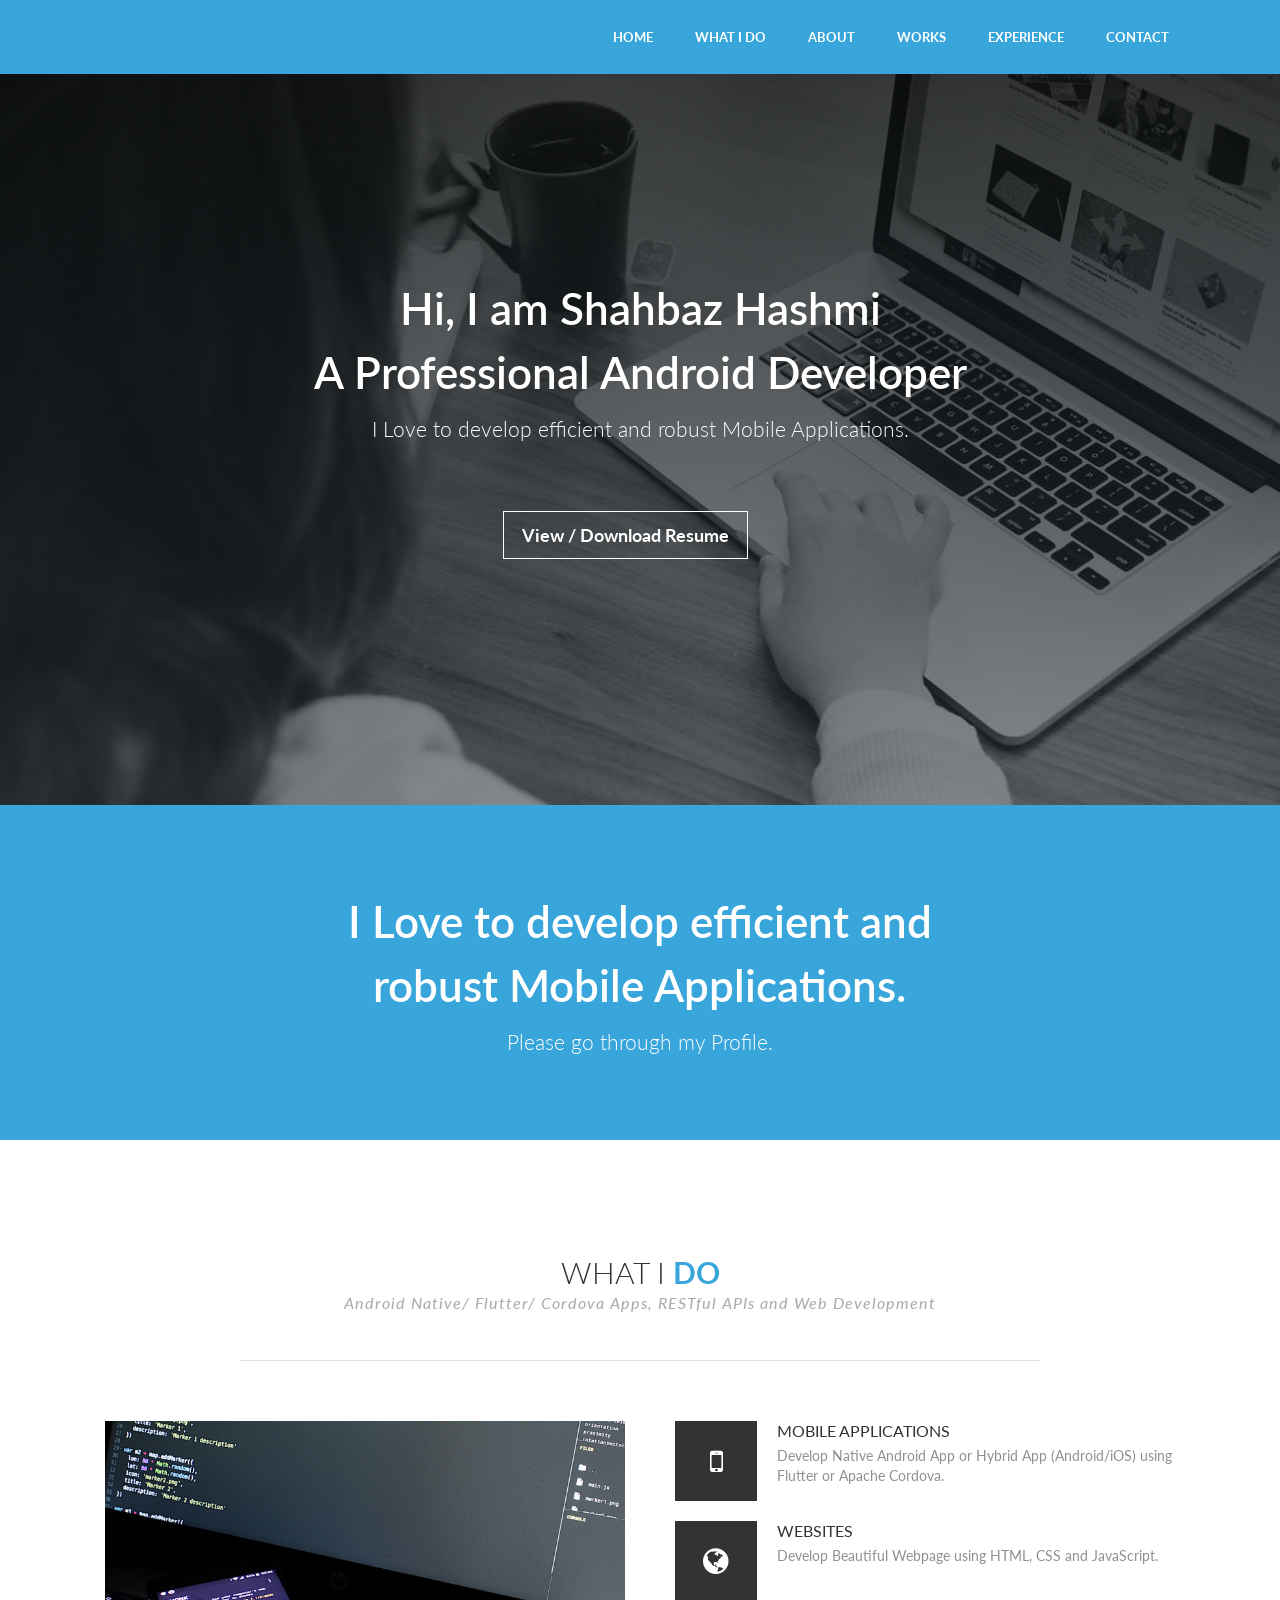
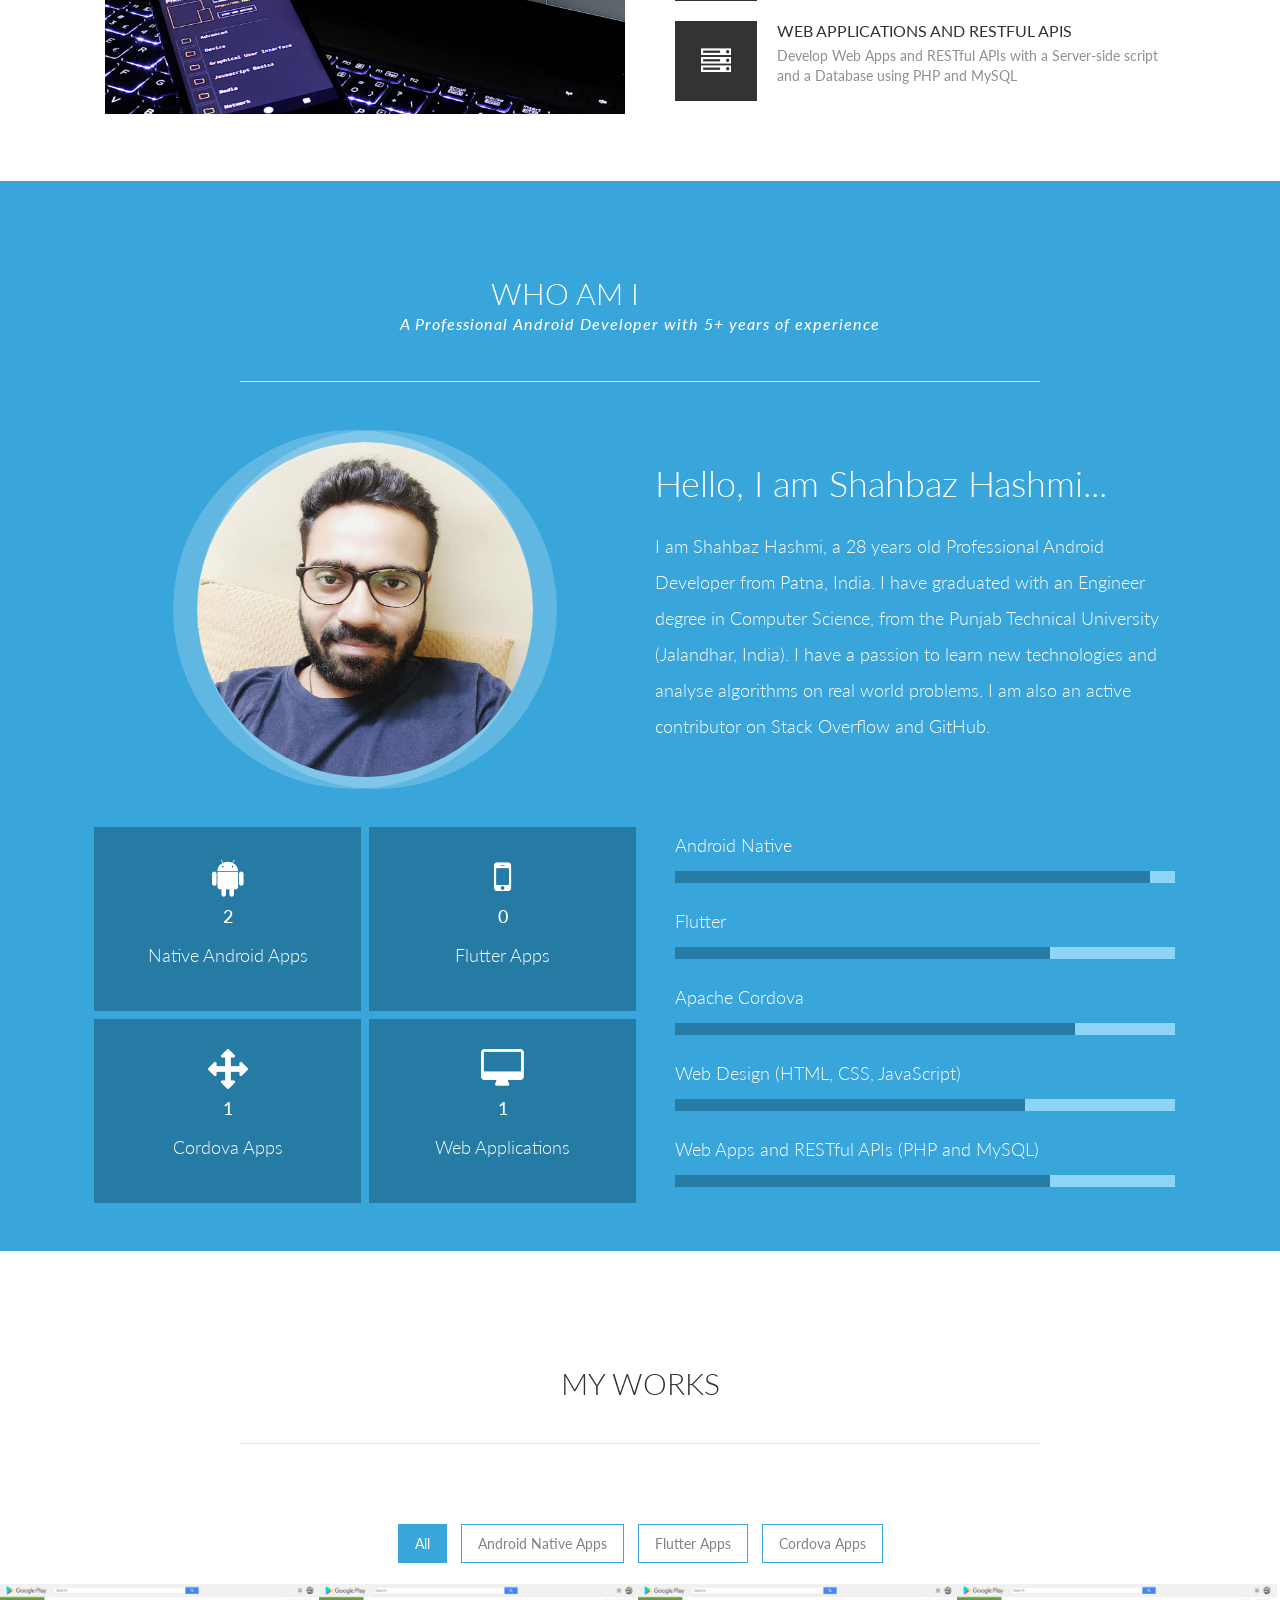
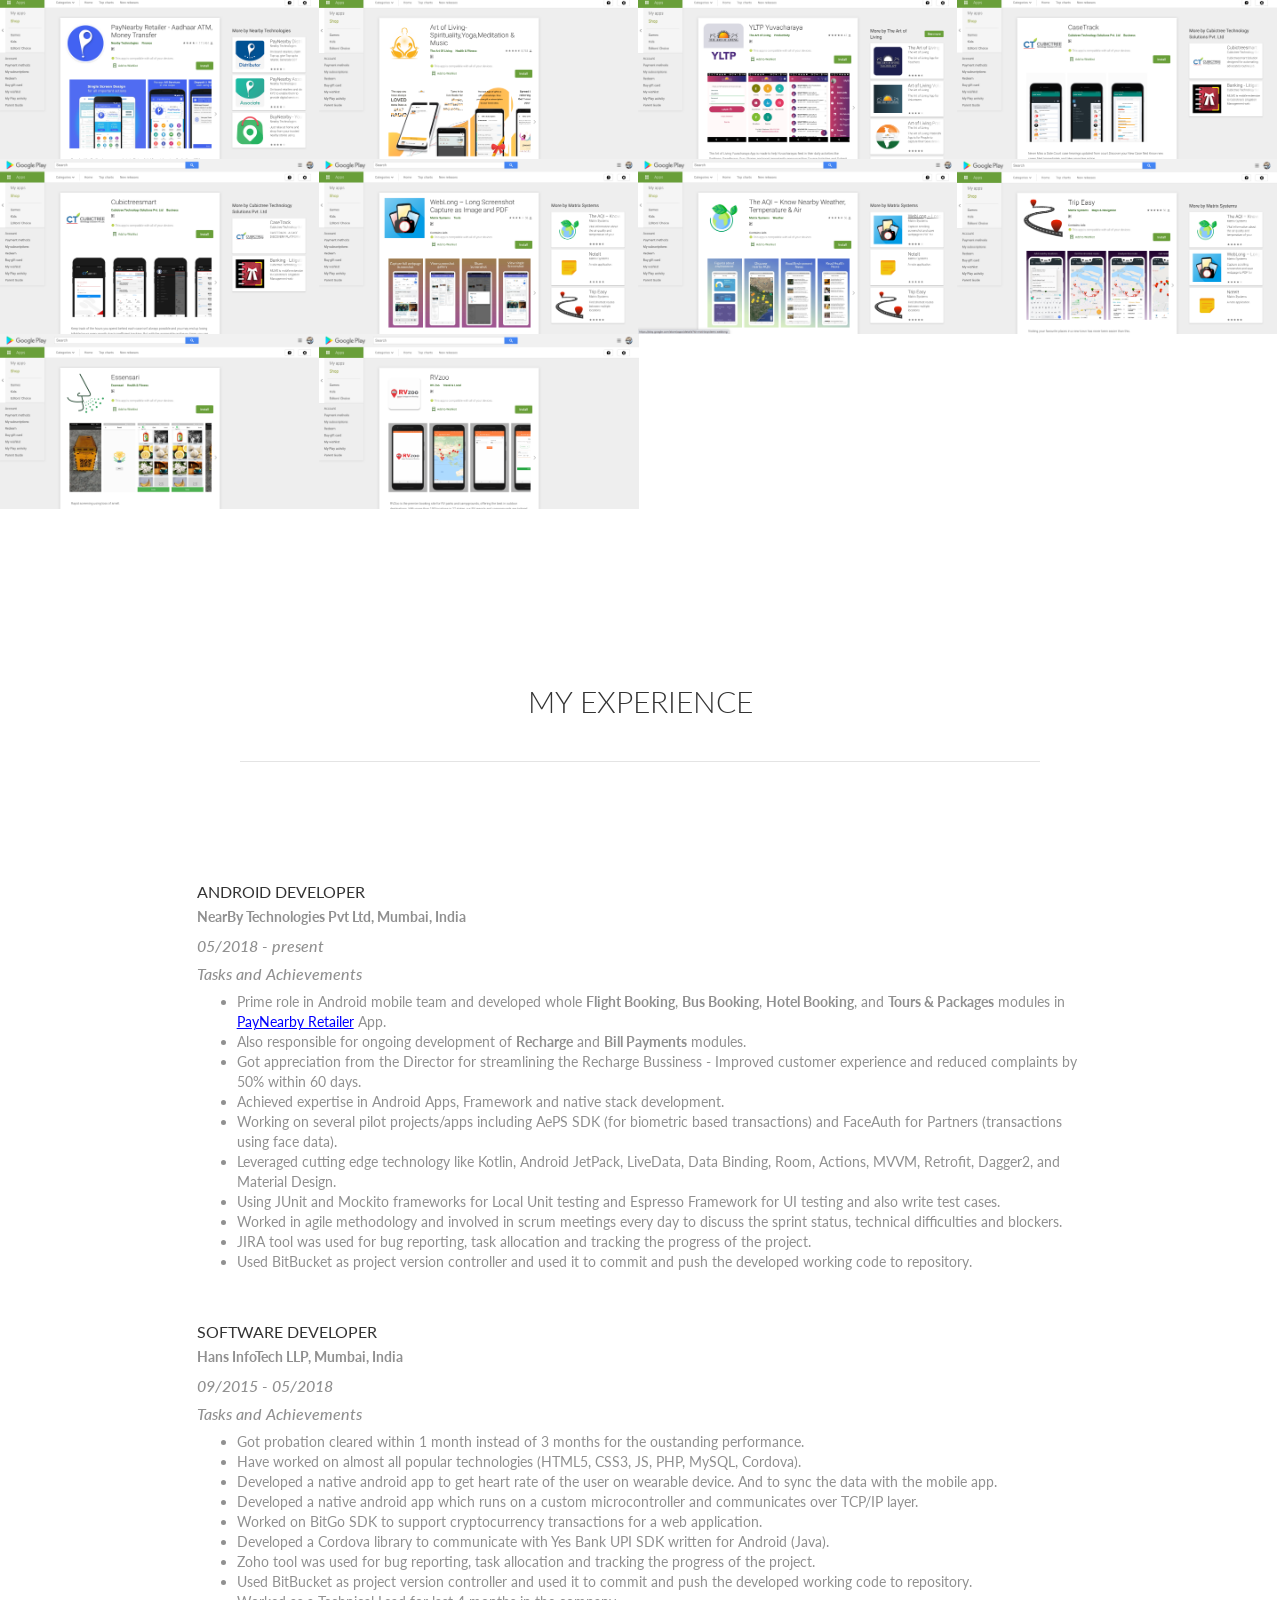
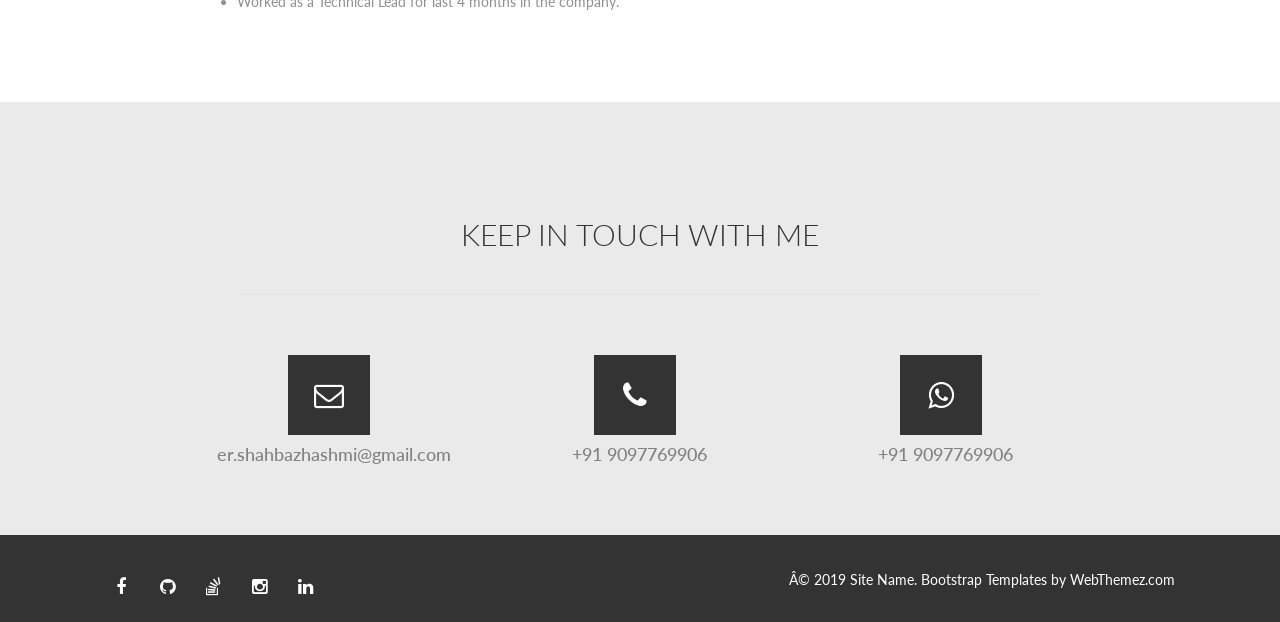
==== index.html @ 42cc425d "first: commit" ====
<!DOCTYPE html>
<html lang="en">

<head>
    <!-- Basic Page Needs
    ================================================== -->
    <meta charset="u8">
    <!--[if IE]><meta http-equiv="x-ua-compatible" content="IE=9" /><![endif]-->
    <meta name="viewport" content="width=device-width, initial-scale=1">
    <title>Shahbaz Hashmi</title>
    <meta name="description" content="">
    <meta name="keywords" content="portfolio, agency, bootstrap theme, mobile responsive, template, personal">
    <meta name="author" content="webthemez.com">

    <!-- Favicons
    ================================================== -->
    <link rel="shortcut icon" href="" type="image/x-icon">

    <!-- Bootstrap -->
    <link rel="stylesheet" type="text/css" href="css/bootstrap.css">
    <link rel="stylesheet" type="text/css" href="fonts/font-awesome/css/font-awesome.css">

    <!-- Nivo Lightbox
    ================================================== -->
    <link rel="stylesheet" href="css/nivo-lightbox.css">
    <link rel="stylesheet" href="css/nivo_lightbox_themes/default/default.css">

    <!-- Slider
    ================================================== -->
    <link href="css/owl.carousel.css" rel="stylesheet" media="screen">
    <link href="css/owl.theme.css" rel="stylesheet" media="screen">

    <!-- Stylesheet
    ================================================== -->
    <link rel="stylesheet" type="text/css" href="css/style.css">
    <link rel="stylesheet" type="text/css" href="css/responsive.css">

    <!-- Google Fonts
    ================================================== -->
    <link href='http://fonts.googleapis.com/css?family=Lato:100,300,400,700,900,100italic,300italic,400italic,700italic,900italic' rel='stylesheet' type='text/css'>

    <script type="text/javascript" src="js/modernizr.custom.js"></script>

    <!-- HTML5 shim and Respond.js for IE8 support of HTML5 elements and media queries -->
    <!-- WARNING: Respond.js doesn't work if you view the page via file:// -->
    <!--[if lt IE 9]>
      <script src="https://oss.maxcdn.com/html5shiv/3.7.2/html5shiv.min.js"></script>
      <script src="https://oss.maxcdn.com/respond/1.4.2/respond.min.js"></script>
    <![endif]-->
</head>

<body>

    <!-- Main Navigation 
    ================================================== -->
    <nav id="menu" class="navbar navbar-default navbar-fixed-top">
        <div class="container">
            <!-- Brand and toggle get grouped for better mobile display -->
            <div class="navbar-header">
                <button type="button" class="navbar-toggle collapsed" data-toggle="collapse" data-target="#bs-example-navbar-collapse-1">
                <span class="sr-only">Toggle navigation</span>
                <span class="icon-bar"></span>
                <span class="icon-bar"></span>
                <span class="icon-bar"></span>
              </button>
            </div>

            <!-- Collect the nav links, forms, and other content for toggling -->
            <div class="collapse navbar-collapse" id="bs-example-navbar-collapse-1">
                <ul class="nav navbar-nav navbar-right">
                    <li><a href="#home" class="scroll">Home</a></li>
                    <li><a href="#whatIdo" class="scroll">What I Do</a></li>
                    <li><a href="#about" class="scroll">About</a></li>
                    <li><a href="#works" class="scroll">Works</a></li>
                    <li><a href="#experience" class="scroll">Experience</a></li>
                    <li><a href="#contact" class="scroll">Contact</a></li>
                </ul>
            </div>
            <!-- /.navbar-collapse -->
        </div>
        <!-- /.container-fluid -->
    </nav>

    <!-- Home Section
    ================================================== -->
    <section id="home">
        <div class="overlay">
            <!-- Overlay Color -->
            <div class="container">
                <!-- container -->
                <div class="content-heading text-center">
                    <!-- Input Your Home Content Here -->
                    <h1>Hi, I am Shahbaz Hashmi</br>
                        A Professional Android Developer </h1>
                    <p class="lead">I Love to develop efficient and robust Mobile Applications.</p>
                    <a href="resume/shahbaz_resume.pdf" class="scroll goto-btn">View / Download Resume</a>
                    <!-- Link to your portfolio section -->
                </div>
                <!-- End Input Your Home Content Here -->
            </div>
            <!-- end container -->
        </div>
        <!-- End Overlay Color -->
        </div>

        <!-- Intro Section
    ================================================== -->
        <section id="intro">
            <div class="container">
                <!-- container -->
                <div class="row">
                    <!-- row -->

                    <div class="col-md-8 col-md-offset-2">
                        <h1>I Love to develop efficient and robust Mobile Applications.</h1>
                        <p class="lead">Please go through my Profile.</p>
                    </div>

                </div>
                <!-- end row -->
            </div>
            <!-- end container -->
        </section>

        <!-- Service Section
    ================================================== -->
        <section id="whatIdo">
            <div class="container">
                <!-- container -->

                <div class="section-header">
                    <h2>What I <span class="highlight"><strong>Do</strong></span></h2>
                    <h5><em>Android Native/ Flutter/ Cordova Apps, RESTful APIs and Web Development</em></h5>
                    <div class="fancy"><span></span></div>
                </div>

                <div class="row">
                    <!-- row -->

                    <div class="col-md-6 text-right">
                        <!-- Left Content Col 6 -->
                        <img src="img/phonk.jpg" class="intro-logo img-responsive" alt="free-template">
                    </div>
                    <!-- End Left Content Col 6 -->

                    <div class="col-md-6">
                        <!-- Right Content Col 6 -->

                        <div class="media service">
                            <!-- Service #6 -->
                            <div class="media-left media-middle">
                                <i class="fa fa-mobile"></i>
                            </div>
                            <div class="media-body">
                                <h4 class="media-heading">Mobile Applications</h4>
                                <p>Develop Native Android App or Hybrid App (Android/iOS) using Flutter or Apache Cordova.</p>
                            </div>
                        </div>
                        <!-- end Service #6 -->

                        <div class="media service">
                            <!-- Service #4 -->
                            <div class="media-left media-middle">
                                <i class="fa fa-globe"></i>
                            </div>
                            <div class="media-body">
                                <h4 class="media-heading">Websites</h4>
                                <p>Develop Beautiful Webpage using HTML, CSS and JavaScript.</p>
                            </div>
                        </div>
                        <!-- end Service #4 -->

                        <div class="media service">
                            <!-- Service #5 -->
                            <div class="media-left media-middle">
                                <i class="fa fa-server"></i>
                            </div>
                            <div class="media-body">
                                <h4 class="media-heading">Web Applications and RESTful APIs</h4>
                                <p>Develop Web Apps and RESTful APIs with a Server-side script and a Database using PHP and MySQL</p>
                            </div>
                        </div>
                        <!-- end Service #5 -->
                    </div>
                    <!-- end Right Content Col 6 -->

                </div>
                <!-- end row -->

            </div>
            <!-- end container -->
        </section>

        <!-- About Us Section
    ================================================== -->

        <section id="about">
            <div class="container">
                <!-- container -->
                <div class="section-header">
                    <h2>Who Am I <span class="highlight"><strong>Shahbaz</strong></span></h2>
                    <h5><em>A Professional Android Developer with 5+ years of experience</em></h5>
                    <div class="fancy"><span></span></div>
                </div>
            </div>
            <!-- end container -->
            <div class="container">

                <div class="row">
                    <div class="col-sm-4 col-sm-offset-1 scrollimation fade-right in">
                        <img class="img-responsive img-circle img-center" src="img/about.jpg" alt="">
                    </div>
                    <div class="col-sm-6 col-sm-offset-1 scrollimation fade-left in">
                        <h1>Hello, I am Shahbaz Hashmi...</h1>
                        <p>I am Shahbaz Hashmi, a 28 years old Professional Android Developer from Patna, India. I have graduated with an Engineer degree in Computer Science, from the Punjab Technical University (Jalandhar, India). I have a passion to learn
                            new technologies and analyse algorithms on real world problems. I am also an active contributor on <a href="https://stackoverflow.com/users/4685284/shahbaz-hashmi">Stack Overflow</a> and <a href="https://github.com/shahbazhashmi">GitHub</a>.</p>

                    </div>
                </div>
                <!--End row -->

            </div>
            <!--End container -->

            <div id="counter" class="text-center">
                <div class="container">
                    <div class="row">
                        <!-- Row -->
                        <div class="col-md-6">
                            <div class="row">
                                <div class="counter">

                                    <div class="col-xs-6 facts">
                                        <!-- counter #1 -->
                                        <div class="count-box">
                                            <i class="fa fa-android"></i>
                                            <h4 class="count">10</h4>
                                            <p class="small">Native Android Apps</p>
                                        </div>
                                    </div>
                                    <!-- end counter #1 -->

                                    <div class="col-xs-6 facts">
                                        <!-- counter #2 -->
                                        <div class="count-box">
                                            <i class="fa fa-mobile"></i>
                                            <h4 class="count">2</h4>
                                            <p class="small">Flutter Apps</p>
                                        </div>
                                    </div>
                                </div>
                            </div>
                            <div class="row">
                                <div class="counter">
                                    <div class="col-xs-6 facts">
                                        <!-- counter #3 -->
                                        <div class="count-box">
                                            <i class="fa fa-arrows"></i>
                                            <h4 class="count">3</h4>
                                            <p class="small">Cordova Apps</p>
                                        </div>
                                    </div>

                                    <div class="col-xs-6 facts">
                                        <!-- counter #4 -->
                                        <div class="count-box">
                                            <i class="fa fa-desktop"></i>
                                            <h4 class="count">3</h4>
                                            <p class="small">Web Applications</p>
                                        </div>
                                    </div>

                                </div>

                            </div>

                        </div>
                        <div class="col-md-6">
                            <!-- right content col 6 -->
                            <div>
                                <!-- right content wrapper -->


                                <div class="skills">
                                    <!-- skills progress bar -->
                                    <div class="skillset">
                                        <!-- skill #1 -->
                                        <p>Android Native</p>
                                        <div class="progress">
                                            <div class="progress-bar" role="progressbar" aria-valuenow="95" aria-valuemin="0" aria-valuemax="100" style="width: 95%;">
                                                <span class="sr-only">95% Complete</span>
                                            </div>
                                        </div>
                                    </div>
                                    <!-- end skill #1 -->

                                    <div class="skillset">
                                        <!-- skill #2 -->
                                        <p>Flutter</p>
                                        <div class="progress">
                                            <div class="progress-bar" role="progressbar" aria-valuenow="75" aria-valuemin="0" aria-valuemax="100" style="width: 75%;">
                                                <span class="sr-only">75% Complete</span>
                                            </div>
                                        </div>
                                    </div>
                                    <!-- end skill #2 -->

                                    <div class="skillset">
                                        <!-- skill #3 -->
                                        <p>Apache Cordova</p>
                                        <div class="progress">
                                            <div class="progress-bar" role="progressbar" aria-valuenow="80" aria-valuemin="0" aria-valuemax="100" style="width: 80%;">
                                                <span class="sr-only">80% Complete</span>
                                            </div>
                                        </div>
                                    </div>
                                    <!-- end skill #3 -->

                                    <div class="skillset">
                                        <!-- skill #4 -->
                                        <p>Web Design (HTML, CSS, JavaScript)</p>
                                        <div class="progress">
                                            <div class="progress-bar" role="progressbar" aria-valuenow="70" aria-valuemin="0" aria-valuemax="100" style="width: 70%;">
                                                <span class="sr-only">70% Complete</span>
                                            </div>
                                        </div>
                                    </div>
                                    <!-- end skill #4 -->

                                    <div class="skillset">
                                        <!-- skill #5 -->
                                        <p>Web Apps and RESTful APIs (PHP and MySQL)</p>
                                        <div class="progress">
                                            <div class="progress-bar" role="progressbar" aria-valuenow="75" aria-valuemin="0" aria-valuemax="100" style="width: 75%;">
                                                <span class="sr-only">75% Complete</span>
                                            </div>
                                        </div>
                                    </div>
                                    <!-- end skill #4 -->
                                </div>
                                <!-- end skills progress bar -->

                            </div>
                            <!-- end right content wrapper -->
                        </div>
                        <!-- end right content col 6 -->

                    </div>
                    <!-- End Row -->
                </div>
            </div>

        </section>

        <!-- Works Section
    ================================================== -->
        <section id="works">
            <div class="container">
                <div class="section-header">
                    <h2>My Works</h2>
                    <div class="fancy"><span></span></div>
                </div>

                <div class="text-center">
                    <ul class="list-inline cat">
                        <!-- Portfolio Filter Categories -->
                        <li><a href="#" data-filter="*" class="active">All</a></li>
                        <li><a href="#" data-filter=".android_native_apps">Android Native Apps</a></li>
                        <li><a href="#" data-filter=".flutter_apps">Flutter Apps</a></li>
                        <li><a href="#" data-filter=".cordova_apps">Cordova Apps</a></li>
                    </ul>
                    <!-- End Portfolio Filter Categories -->
                </div>

            </div>
            <!-- End Container -->

            <div class="container-fluid">
                <!-- fluid container -->
                <div id="itemsWork" class="row text-center">
                    <!-- Portfolio Wrapper Row -->

                    <div class="col-xs-12 col-sm-6 col-md-3 col-lg-3 nopadding android_native_apps">
                        <!-- Works #1 col 3 -->
                        <div class="box">
                            <div class="hover-bg">
                                <div class="hover-text off">
                                    <a title="PayNearby Retailer App" href="img/portfolio/pnb_retailer.png" data-lightbox-gallery="gallery1" data-lightbox-hidpi="img/portfolio/pnb_retailer.png">
                                        <i class="fa fa-expand"></i>
                                    </a>
                                    <a href="https://play.google.com/store/apps/details?id=com.bnb.paynearby"><i class="fa fa-chain"></i></a>
                                    <!-- change # with your url to link it to another page -->
                                </div>
                                <img src="img/portfolio/pnb_retailer.png" class="img-responsive" alt="Image">
                                <!-- Portfolio Image -->
                            </div>
                        </div>
                    </div>
                    <!-- end Works #1 col 3 -->

                    <div class="col-xs-12 col-sm-6 col-md-3 col-lg-3 nopadding cordova_apps">
                        <!-- Works #2 col 3 -->
                        <div class="box">
                            <div class="hover-bg">
                                <div class="hover-text off">
                                    <a title="Art of Living" href="img/portfolio/art_of_living.png" data-lightbox-gallery="gallery1" data-lightbox-hidpi="img/portfolio/art_of_living.png">
                                        <i class="fa fa-expand"></i>
                                    </a>
                                    <a href="https://play.google.com/store/apps/details?id=com.sspt.aol"><i class="fa fa-chain"></i></a>
                                    <!-- change # with your url to link it to another page -->
                                </div>
                                <img src="img/portfolio/art_of_living.png" class="img-responsive" alt="Image">
                                <!-- Portfolio Image -->
                            </div>
                        </div>
                    </div>
                    <!-- end Works #2 col 3 -->

                    <div class="col-xs-12 col-sm-6 col-md-3 col-lg-3 nopadding cordova_apps">
                        <!-- Works #3 col 3 -->
                        <div class="box">
                            <div class="hover-bg">
                                <div class="hover-text off">
                                    <a title="YLTP Yuvacharaya" href="img/portfolio/yltp_yuvacharya.png" data-lightbox-gallery="gallery1" data-lightbox-hidpi="img/portfolio/yltp_yuvacharya.png">
                                        <i class="fa fa-expand"></i>
                                    </a>
                                    <a href="https://play.google.com/store/apps/details?id=com.yltp.demo"><i class="fa fa-chain"></i></a>
                                    <!-- change # with your url to link it to another page -->
                                </div>
                                <img src="img/portfolio/yltp_yuvacharya.png" class="img-responsive" alt="Image">
                                <!-- Portfolio Image -->
                            </div>
                        </div>
                    </div>
                    <!-- end Works #3 col 3 -->

                    <div class="col-xs-12 col-sm-6 col-md-3 col-lg-3 nopadding android_native_apps">
                        <!-- Works #4 col 3 -->
                        <div class="box">
                            <div class="hover-bg">
                                <div class="hover-text off">
                                    <a title="CaseTrack" href="img/portfolio/casetrack.png" data-lightbox-gallery="gallery1" data-lightbox-hidpi="img/portfolio/casetrack.png">
                                        <i class="fa fa-expand"></i>
                                    </a>
                                    <a href="https://play.google.com/store/apps/details?id=com.cubictree.casetrack.casetrack"><i class="fa fa-chain"></i></a>
                                    <!-- change # with your url to link it to another page -->
                                </div>
                                <img src="img/portfolio/casetrack.png" class="img-responsive" alt="Image">
                                <!-- Portfolio Image -->
                            </div>
                        </div>
                    </div>
                    <!-- end Works #4 col 3 -->

                    <div class="col-xs-12 col-sm-6 col-md-3 nopadding android_native_apps">
                        <!-- Works #5 col 3 -->
                        <div class="box">
                            <div class="hover-bg">
                                <div class="hover-text off">
                                    <a title="Cubictree Smart" href="img/portfolio/cubictree_smart.png" data-lightbox-gallery="gallery1" data-lightbox-hidpi="img/portfolio/cubictree_smart.png">
                                        <i class="fa fa-expand"></i>
                                    </a>
                                    <a href="https://play.google.com/store/apps/details?id=cubictree.cubictreesmart"><i class="fa fa-chain"></i></a>
                                    <!-- change # with your url to link it to another page -->
                                </div>
                                <img src="img/portfolio/cubictree_smart.png" class="img-responsive" alt="Image">
                                <!-- Portfolio Image -->
                            </div>
                        </div>
                    </div>
                    <!-- end Works #5 col 3 -->

                    <div class="col-xs-12 col-sm-6 col-md-3 nopadding android_native_apps">
                        <!-- Works #6 col 3 -->
                        <div class="box">
                            <div class="hover-bg">
                                <div class="hover-text off">
                                    <a title="WebLong" href="img/portfolio/weblong.png" data-lightbox-gallery="gallery1" data-lightbox-hidpi="img/portfolio/weblong.png">
                                        <i class="fa fa-expand"></i>
                                    </a>
                                    <a href="https://play.google.com/store/apps/details?id=matrixsystems.weblong"><i class="fa fa-chain"></i></a>
                                    <!-- change # with your url to link it to another page -->
                                </div>
                                <img src="img/portfolio/weblong.png" class="img-responsive" alt="Image">
                                <!-- Portfolio Image -->
                            </div>
                        </div>
                    </div>
                    <!-- end Works #6 col 3 -->

                    <div class="col-xs-12 col-sm-6 col-md-3 nopadding flutter_apps">
                        <!-- Works #7 col 3 -->
                        <div class="box">
                            <div class="hover-bg">
                                <div class="hover-text off">
                                    <a title="The AQI" href="img/portfolio/the_aqi.png" data-lightbox-gallery="gallery1" data-lightbox-hidpi="img/portfolio/the_aqi.png">
                                        <i class="fa fa-expand"></i>
                                    </a>
                                    <a href="https://play.google.com/store/apps/details?id=matrixsystems.theaqi"><i class="fa fa-chain"></i></a>
                                    <!-- change # with your url to link it to another page -->
                                </div>
                                <img src="img/portfolio/the_aqi.png" class="img-responsive" alt="Image">
                                <!-- Portfolio Image -->
                            </div>
                        </div>
                    </div>
                    <!-- end Works #7 col 3 -->

                    <div class="col-xs-12 col-sm-6 col-md-3 nopadding android_native_apps">
                        <!-- Works #8 col 3 -->
                        <div class="box">
                            <div class="hover-bg">
                                <div class="hover-text off">
                                    <a title="Trip Easy" href="img/portfolio/trip_easy.png" data-lightbox-gallery="gallery1" data-lightbox-hidpi="img/portfolio/trip_easy.png">
                                        <i class="fa fa-expand"></i>
                                    </a>
                                    <a href="https://play.google.com/store/apps/details?id=matrixsystems.tripeasy"><i class="fa fa-chain"></i></a>
                                    <!-- change # with your url to link it to another page -->
                                </div>
                                <img src="img/portfolio/trip_easy.png" class="img-responsive" alt="Image">
                                <!-- Portfolio Image -->
                            </div>
                        </div>
                    </div>
                    <!-- end Works #8 col 3 -->


                    <div class="col-xs-12 col-sm-6 col-md-3 nopadding flutter_apps">
                        <!-- Works #9 col 3 -->
                        <div class="box">
                            <div class="hover-bg">
                                <div class="hover-text off">
                                    <a title="Essensari" href="img/portfolio/essensari.png" data-lightbox-gallery="gallery1" data-lightbox-hidpi="img/portfolio/essensari.png">
                                        <i class="fa fa-expand"></i>
                                    </a>
                                    <a href="https://play.google.com/store/apps/details?id=com.essensari.essensari"><i class="fa fa-chain"></i></a>
                                    <!-- change # with your url to link it to another page -->
                                </div>
                                <img src="img/portfolio/essensari.png" class="img-responsive" alt="Image">
                                <!-- Portfolio Image -->
                            </div>
                        </div>
                    </div>
                    <!-- end Works #9 col 3 -->


                    <div class="col-xs-12 col-sm-6 col-md-3 nopadding android_native_apps">
                        <!-- Works #9 col 3 -->
                        <div class="box">
                            <div class="hover-bg">
                                <div class="hover-text off">
                                    <a title="Rvzoo" href="img/portfolio/rvzoo.png" data-lightbox-gallery="gallery1" data-lightbox-hidpi="img/portfolio/rvzoo.png">
                                        <i class="fa fa-expand"></i>
                                    </a>
                                    <a href="https://play.google.com/store/apps/details?id=rvzoo.com.rvzoo"><i class="fa fa-chain"></i></a>
                                    <!-- change # with your url to link it to another page -->
                                </div>
                                <img src="img/portfolio/rvzoo.png" class="img-responsive" alt="Image">
                                <!-- Portfolio Image -->
                            </div>
                        </div>
                    </div>
                    <!-- end Works #9 col 3 -->

                </div>
                <!-- End Row -->

            </div>
            <!-- End Container-Fluid -->
        </section>

        <!-- experience Section
    ================================================== -->
        <section id="experience">
            <div class="container">
                <!-- container -->
                <div class="section-header">
                    <h2>My Experience</h2>
                    <div class="fancy"><span></span></div>
                </div>
            </div>
            <!-- end container -->

            <div class="gray-bg">
                <!-- fullwidth gray background -->
                <div class="container">
                    <!-- container -->
                    <div id="experience" class="row">
                        <!-- row -->

                        <div class="col-md-10 col-md-offset-1">

                            <div class="media experience">
                                <div class="media-body">
                                    <h4 class="media-heading">Android Developer</h4>
                                    <h7><b>NearBy Technologies Pvt Ltd, Mumbai, India</b></h7>
                                    <h5><i>05/2018 - present</i></h5>
                                    <h5><i>Tasks and Achievements</i></h5>
                                    <p>
                                        <ul>
                                            <li>
                                                Prime role in Android mobile team and developed whole <b>Flight Booking</b>, <b>Bus Booking</b>, <b>Hotel Booking</b>, and <b>Tours & Packages</b> modules in <a class="hyperlink" href="https://play.google.com/store/apps/details?id=com.bnb.paynearby">PayNearby Retailer</a>                                                App.
                                            </li>
                                            <li>
                                                Also responsible for ongoing development of <b>Recharge</b> and <b>Bill Payments</b> modules.
                                            </li>
                                            <li>
                                                Got appreciation from the Director for streamlining the Recharge Bussiness - Improved customer experience and reduced complaints by 50% within 60 days.
                                            </li>
                                            <li>
                                                Achieved expertise in Android Apps, Framework and native stack development.
                                            </li>

                                            <li>
                                                Working on several pilot projects/apps including AePS SDK (for biometric based transactions) and FaceAuth for Partners (transactions using face data).
                                            </li>
                                            <li>
                                                Leveraged cutting edge technology like Kotlin, Android JetPack, LiveData, Data Binding, Room, Actions, MVVM, Retrofit, Dagger2, and Material Design.
                                            </li>
                                            <li>
                                                Using JUnit and Mockito frameworks for Local Unit testing and Espresso Framework for UI testing and also write test cases.
                                            </li>
                                            <li>
                                                Worked in agile methodology and involved in scrum meetings every day to discuss the sprint status, technical difficulties and blockers.
                                            </li>
                                            <li>
                                                JIRA tool was used for bug reporting, task allocation and tracking the progress of the project.
                                            </li>
                                            <li>
                                                Used BitBucket as project version controller and used it to commit and push the developed working code to repository.
                                            </li>
                                        </ul>
                                    </p>
                                </div>
                            </div>
                            <!-- experience #1 -->

                            <div class="media experience">
                                <div class="media-body">
                                    <h4 class="media-heading">Software Developer</h4>
                                    <h7><b>Hans InfoTech LLP, Mumbai, India</b></h7>
                                    <h5><i>09/2015 - 05/2018</i></h5>
                                    <h5><i>Tasks and Achievements</i></h5>
                                    <p>
                                        <ul>
                                            <li>
                                                Got probation cleared within 1 month instead of 3 months for the oustanding performance.
                                            </li>
                                            <li>
                                                Have worked on almost all popular technologies (HTML5, CSS3, JS, PHP, MySQL, Cordova).
                                            </li>
                                            <li>
                                                Developed a native android app to get heart rate of the user on wearable device. And to sync the data with the mobile app.
                                            </li>
                                            <li>
                                                Developed a native android app which runs on a custom microcontroller and communicates over TCP/IP layer.
                                            </li>
                                            <li>
                                                Worked on BitGo SDK to support cryptocurrency transactions for a web application.
                                            </li>
                                            <li>
                                                Developed a Cordova library to communicate with Yes Bank UPI SDK written for Android (Java).
                                            </li>
                                            <li>
                                                Zoho tool was used for bug reporting, task allocation and tracking the progress of the project.
                                            </li>
                                            <li>
                                                Used BitBucket as project version controller and used it to commit and push the developed working code to repository.
                                            </li>
                                            <li>
                                                Worked as a Technical Lead for last 4 months in the company.
                                            </li>
                                        </ul>
                                    </p>
                                </div>
                            </div>
                            <!-- experience #2 -->

                        </div>

                    </div>
                    <!-- end row -->
                </div>
                <!-- end container -->
            </div>
            <!-- end fullwidth gray background -->
        </section>


        <!-- Contact Section
    ================================================== -->
        <section id="contact">

            <div class="container">
                <!-- container -->
                <div class="section-header">
                    <h2>Keep In Touch With ME</h2>
                    <div class="fancy"><span></span></div>
                </div>
            </div>
            <!-- end container -->

            <div class="container">
                <!-- container -->
                <div class="row">
                    <!-- outer row -->
                    <div class="col-md-10 col-md-offset-1">
                        <!-- col 10 with offset 1 to centered -->
                        <div class="row">
                            <!-- nested row -->

                            <!-- contact detail using col 4 -->
                            <div class="col-md-4">
                                <div class="contact-detail">
                                    <i class="fa fa-envelope-o"></i>
                                    <h4>er.shahbazhashmi@gmail.com</h4>
                                    <!-- email add -->
                                </div>
                            </div>

                            <!-- contact detail using col 4 -->
                            <div class="col-md-4">
                                <div class="contact-detail">
                                    <i class="fa fa-phone"></i>
                                    <h4>+91 9097769906</h4>
                                    <!-- phone no. -->
                                </div>
                            </div>

                            <!-- contact detail using col 4 -->
                            <div class="col-md-4">
                                <div class="contact-detail">
                                    <i class="fa fa-whatsapp"></i>
                                    <h4>+91 9097769906</h4>
                                    <!-- phone no. -->
                                </div>
                            </div>

                        </div>
                        <!-- end nested row -->
                    </div>
                    <!-- end col 10 with offset 1 to centered -->
                </div>
                <!-- end outer row -->

            </div>
            <!-- end container -->

        </section>

        <!-- Footer 
    ================================================== -->
        <section id="footer">
            <div class="container">
                <!-- container -->
                <ul class="list-inline social pull-left">
                    <li><a href="https://www.facebook.com/shahbazhaashmi/"><i class="fa fa-facebook"></i></a></li>
                    <!-- Change # With your FB Link -->
                    <li><a href="https://github.com/shahbazhashmi"><i class="fa fa-github"></i></a></li>
                    <!-- Change # With your Twitter Link -->
                    <li><a href="https://stackoverflow.com/users/4685284/shahbaz-hashmi"><i class="fa fa-stack-overflow"></i></a></li>
                    <!-- Change # With your Google Plus Link -->
                    <li><a href="https://www.instagram.com/shahbazhaashmi/"><i class="fa fa-instagram"></i></a></li>
                    <!-- Change # With your Behance Link -->
                    <li><a href="https://www.linkedin.com/in/ershahbazhashmi/"><i class="fa fa-linkedin"></i></a></li>
                    <!-- Change # With your LinkedIn Link -->
                </ul>
                <p class="pull-right"> © 2019 Site Name. <a href="https://webthemez.com/free-bootstrap-templates/" target="_blank">Bootstrap Templates</a> by WebThemez.com</p>
                <!-- copyright text here-->

            </div>
            <!-- end container -->
        </section>



        <!-- jQuery (necessary for Bootstrap's JavaScript plugins) -->
        <script src="https://ajax.googleapis.com/ajax/libs/jquery/1.11.1/jquery.min.js"></script>
        <script type="text/javascript" src="js/jquery.1.11.1.js"></script>
        <!-- Include all compiled plugins (below), or include individual files as needed -->
        <script type="text/javascript" src="js/bootstrap.js"></script>

        <script type="text/javascript" src="js/owl.carousel.js"></script>
        <!-- Owl Carousel Plugin -->

        <script type="text/javascript" src="js/SmoothScroll.js"></script>

        <!-- Parallax Effects -->
        <script type="text/javascript" src="js/skrollr.js"></script>
        <script type="text/javascript" src="js/imagesloaded.js"></script>

        <!-- Portfolio Filter -->
        <script type="text/javascript" src="js/jquery.isotope.js"></script>

        <!-- LightBox Nivo -->
        <script type="text/javascript" src="js/nivo-lightbox.min.js"></script>

        <!-- Contact page-->
        <script type="text/javascript" src="js/jqBootstrapValidation.js"></script>
        <script type="text/javascript" src="js/contact.js"></script>

        <!-- Javascripts
    ================================================== -->
        <script type="text/javascript" src="js/main.js"></script>

</body>

</html>
---- css/nivo_lightbox_themes/default/default.css ----
/*
 * Nivo Lightbox Default Theme v1.0
 * http://dev7studios.com/nivo-lightbox
 *
 * Copyright 2013, Dev7studios
 * Free to use and abuse under the MIT license.
 * http://www.opensource.org/licenses/mit-license.php
 */
 
.nivo-lightbox-theme-default.nivo-lightbox-overlay { 
	background: #666;
	background: rgba(0,0,0,0.6); 
}
.nivo-lightbox-theme-default .nivo-lightbox-content.nivo-lightbox-loading { background: url(loading.gif) no-repeat 50% 50%; }

.nivo-lightbox-theme-default .nivo-lightbox-nav {
	top: 10%;
	width: 8%;
	height: 80%;
	text-indent: -9999px;
	background-repeat: no-repeat;
	background-position: 50% 50%;
	opacity: 0.5;
}
.nivo-lightbox-theme-default .nivo-lightbox-nav:hover { 
	opacity: 1; 
    -webkit-animation: pulse .5s;
    animation: pulse .5s;
}
.nivo-lightbox-theme-default .nivo-lightbox-prev { 
	background-image: url(prev.png); 
	border-radius: 0 3px 3px 0;
}
.nivo-lightbox-theme-default .nivo-lightbox-next { 
	background-image: url(next.png); 
	border-radius: 3px 0 0 3px;
}

.nivo-lightbox-theme-default .nivo-lightbox-close {
	display: block;
	background: url(close.png) no-repeat ;
	width: 48px;
	height: 48px;
	text-indent: -9999px;
	padding: 0px;
	opacity: 0.5;
}
.nivo-lightbox-theme-default .nivo-lightbox-close:hover { 
    opacity: 1;
    -webkit-animation: pulse .5s;
    animation: pulse .5s;

}

.nivo-lightbox-theme-default .nivo-lightbox-title-wrap { bottom: -7%; }
.nivo-lightbox-theme-default .nivo-lightbox-title {
	font: 14px/20px 'Helvetica Neue', Helvetica, Arial, sans-serif;
	font-style: normal;
	font-weight: normal;
	background: #000;
	color: #fff;
	padding: 7px 15px;
	border-radius: 30px;
}

.nivo-lightbox-theme-default .nivo-lightbox-image img {
	background: #fff;
	-webkit-box-shadow: 0px 1px 1px rgba(0,0,0,0.4);
	   -moz-box-shadow: 0px 1px 1px rgba(0,0,0,0.4);
	        box-shadow: 0px 1px 1px rgba(0,0,0,0.4);
}
.nivo-lightbox-theme-default .nivo-lightbox-ajax,
.nivo-lightbox-theme-default .nivo-lightbox-inline {
	background: #fff;
	padding: 40px;
	-webkit-box-shadow: 0px 1px 1px rgba(0,0,0,0.4);
	   -moz-box-shadow: 0px 1px 1px rgba(0,0,0,0.4);
	        box-shadow: 0px 1px 1px rgba(0,0,0,0.4);
}

@media (-webkit-min-device-pixel-ratio: 1.3),
       (-o-min-device-pixel-ratio: 2.6/2),
       (min--moz-device-pixel-ratio: 1.3),
       (min-device-pixel-ratio: 1.3),
       (min-resolution: 1.3dppx) {

	.nivo-lightbox-theme-default .nivo-lightbox-content.nivo-lightbox-loading { 
		background-image: url(loading%402x.gif); 
		background-size: 32px 32px;
	}
	.nivo-lightbox-theme-default .nivo-lightbox-prev { 
		background-image: url(prev%402x.png); 
		background-size: 48px 48px;
	}
	.nivo-lightbox-theme-default .nivo-lightbox-next { 
		background-image: url(next%402x.png); 
		background-size: 48px 48px;
	}
	.nivo-lightbox-theme-default .nivo-lightbox-close { 
		background-image: url(close%402x.png); 
		background-size: 48px 48px;
	}
	
}
---- css/style.css ----
@import url(http://fonts.googleapis.com/css?family=Lato:100,300,400,700,900,100italic,300italic,400italic,700italic,900italic);
body,
html {
    -webkit-font-smoothing: antialiased !important;
    -moz-osx-font-smoothing: grayscale;
    overflow-y: auto;
    overflow-x: hidden;
    font-family: 'Lato', sans-serif;
    color: #6f6f6f;
}

::-webkit-scrollbar {
    width: 2px;
}


/* for vertical scrollbars */

::-webkit-scrollbar-track {
    background: rgba(0, 0, 0, 0.1);
}

::-webkit-scrollbar-thumb {
    background: rgba(0, 0, 0, 0.5);
}

@media (min-width: 1200px) {
    .container {
        width: 1100px
    }
}

h1 {
    font-weight: 600;
}

h1 small {
    text-transform: lowercase
}

h2 {
    line-height: 24px;
    font-weight: 300;
}

h5 {
    font-size: 16px
}

p {
    font-size: 14px;
}

a {
    color: inherit;
    transition: all 0.5s;
}

a:hover,
a:focus {
    text-decoration: none;
    color: #ffcc33;
}

.highlight {
    color: #38A5DB;
}

.clearfix:after {
    visibility: hidden;
    display: block;
    font-size: 0;
    content: " ";
    clear: both;
    height: 0;
}

.clearfix {
    display: inline-block
}

* html .clearfix {
    height: 1%
}

.clearfix {
    display: block
}


/* Navigation */

#menu {
    margin-bottom: 0;
    background-color: #38A5DB;
    padding: 10px 0;
    height: auto;
    border: 0px;
}

.navbar-brand img {
    height: 30px;
    width: auto;
}

.navbar-brand {
    padding: 12px 15px
}

.navbar-nav>li>a {
    font-size: 13px;
    font-weight: 700;
    border: 1px solid transparent;
    padding: 8px 16px;
    margin: 8px 4px;
    text-transform: uppercase;
    transition: all 0.5s;
    color: #fff !important;
}

.navbar-default .navbar-nav>li>a.active,
.navbar-default .navbar-nav>li>a:hover,
.navbar-default .navbar-nav>li>a:focus {
    color: #333;
    border: 1px solid #EFECE6;
}

.navbar-default .navbar-toggle {
    border-color: transparent
}

.navbar-default .navbar-toggle:hover,
.navbar-default .navbar-toggle:focus {
    background-color: transparent
}

.navbar-default .navbar-toggle:hover>.navbar-default .navbar-toggle .icon-bar,
.navbar-default .navbar-toggle:focus>.navbar-default .navbar-toggle .icon-bar {
    color: #FFCC33
}


/* Header Page */

#header {
    padding: 20px 0;
    background: #ffcc33;
    margin-top: 70px;
    color: #ffffff;
}

#header .breadcrumb {
    padding: 8px 15px;
    margin-bottom: 20px;
    list-style: none;
    background-color: transparent;
    border-radius: 4px;
    margin-left: -10px;
    margin-top: -10px;
}

#header .breadcrumb>li+li:before {
    padding: 0 5px;
    color: #FFF;
    content: "/\00a0";
}

#header .breadcrumb>li a {
    color: #ffffff
}


/* Home Style */

#home {
    background: url(../img/bg/01.jpg);
    background-size: cover;
    background-position: center;
    background-attachment: fixed;
    background-repeat: no-repeat;
    color: #828282;
}

#home .overlay {
    background: -moz-linear-gradient(top, rgba(0, 0, 0, 0.8) 0%, rgba(0, 0, 0, 0.73) 17%, rgba(0, 0, 0, 0.66) 35%, rgba(0, 0, 0, 0.55) 62%, rgba(0, 0, 0, 0.4) 100%);
    /* FF3.6+ */
    background: -webkit-gradient(linear, left top, left bottom, color-stop(0%, rgba(0, 0, 0, 0.8)), color-stop(17%, rgba(0, 0, 0, 0.73)), color-stop(35%, rgba(0, 0, 0, 0.66)), color-stop(62%, rgba(0, 0, 0, 0.55)), color-stop(100%, rgba(0, 0, 0, 0.4)));
    /* Chrome,Safari4+ */
    background: -webkit-linear-gradient(top, rgba(0, 0, 0, 0.8) 0%, rgba(0, 0, 0, 0.73) 17%, rgba(0, 0, 0, 0.66) 35%, rgba(0, 0, 0, 0.55) 62%, rgba(0, 0, 0, 0.4) 100%);
    /* Chrome10+,Safari5.1+ */
    background: -o-linear-gradient(top, rgba(0, 0, 0, 0.8) 0%, rgba(0, 0, 0, 0.73) 17%, rgba(0, 0, 0, 0.66) 35%, rgba(0, 0, 0, 0.55) 62%, rgba(0, 0, 0, 0.4) 100%);
    /* Opera 11.10+ */
    background: -ms-linear-gradient(top, rgba(0, 0, 0, 0.8) 0%, rgba(0, 0, 0, 0.73) 17%, rgba(0, 0, 0, 0.66) 35%, rgba(0, 0, 0, 0.55) 62%, rgba(0, 0, 0, 0.4) 100%);
    /* IE10+ */
    background: linear-gradient(to bottom, rgba(0, 0, 0, 0.8) 0%, rgba(0, 0, 0, 0.73) 17%, rgba(0, 0, 0, 0.66) 35%, rgba(0, 0, 0, 0.55) 62%, rgba(0, 0, 0, 0.4) 100%);
    /* W3C */
    padding: 20% 0;
    background-attachment: fixed;
}

#home h1 {
    color: #FFFFFF;
    line-height: 64px;
    font-size: 44px;
}

.content-heading p.lead {
    margin-bottom: 80px;
    color: #FFF;
}

a.goto-btn {
    font-size: 18px;
    font-weight: 700;
    border-bottom: 2px solid transparent;
    transition: all 0.5s;
}

a.goto-btn:hover {
    color: #FEFFFF;
    border-bottom: 2px solid #38A5DB;
}


/* Home Section Style 2 - With Video*/

#home.video .overlay {
    padding: 0;
    padding-top: 10%;
}

.img-wrapper {
    position: relative
}

.img-wrapper img.img-responsive {
    margin: 0 auto !important
}

.img-wrapper i.fa {
    position: absolute;
    z-index: 10;
    top: 50%;
    font-size: 25px;
    background: rgba(32, 22, 22, 0.29);
    padding: 18px 23px;
    height: 60px;
    width: 60px;
    text-align: center;
    border-radius: 50%;
    color: #ffffff;
    margin-left: -30px;
    transition: all 0.3s;
}

.img-wrapper i.fa:hover {
    background: #ffcc33
}


/* Home Section Style 3 - Slider*/

#home.slider {
    background: none
}

#home.slider .overlay {
    padding: 0
}

.carousel-caption {
    position: absolute;
    right: 15%;
    top: 28%;
    bottom: auto;
    left: 15%;
    z-index: 10;
    padding-top: 20px;
    padding-bottom: 0;
    color: #fff;
    text-align: center;
    text-shadow: none;
}

.carousel-indicators li {
    display: inline-block;
    width: 12px;
    height: 12px;
    margin: 1px;
    text-indent: -999px;
    cursor: pointer;
    background-color: rgba(0, 0, 0, 0);
    border: 1px solid #fff;
    border-radius: 10px;
}

.carousel-indicators {
    position: absolute;
    bottom: 60px;
    left: 50%;
    z-index: 15;
    width: 60%;
    padding-left: 0;
    margin-left: -30%;
    text-align: center;
    list-style: none;
}

.carousel-indicators .active {
    width: 14px;
    height: 14px;
    margin: 0;
    background-color: #38A5DB;
}

.carousel-fade .carousel-inner .item {
    opacity: 0;
    transition-property: opacity;
}

.carousel-fade .carousel-inner .active {
    opacity: 1
}

.carousel-fade .carousel-inner .active.left,
.carousel-fade .carousel-inner .active.right {
    left: 0;
    opacity: 0;
    z-index: 1;
}

.carousel-fade .carousel-inner .next.left,
.carousel-fade .carousel-inner .prev.right {
    opacity: 1
}

.carousel-fade .carousel-control {
    z-index: 2
}


/* Home Section Style 4 - App Header Style*/

#home.app .overlay {
    padding: 10% 0 5% 0
}

#home.app {
    background: url(../img/bg/02.jpg);
}

a.goto-btn {
    margin-right: 30px;
    border: #fff 1px solid;
    padding: 12px 18px;
    color: #fff;
}

.ipad-wrapper .app-wrap {
    position: relative;
    width: 395px;
}

.app-wrap {
    position: absolute;
    background: url(../img/header4.png);
    width: 395px;
    height: 540px;
    background-repeat: no-repeat;
    z-index: 2;
    left: 5%;
}

#owl-demo .item img {
    position: relative;
    width: 305px;
    height: auto;
    left: 12%;
    margin-top: 46px;
    z-index: -1;
}

.app .content-heading.text-left {
    padding: 15% 0
}

#home.app .owl-theme .owl-controls .owl-page span {
    width: 15px;
    height: 15px;
    margin: 5px;
    background: #ffffff !important;
    border: 2px solid transparent;
    opacity: 1;
}

#home.app .owl-theme .owl-controls {
    margin-top: 60px;
    text-align: center;
}

#home.app .owl-theme .owl-controls .owl-page.active span,
#home.app .owl-theme .owl-controls.clickable .owl-page:hover span {
    border: 2px solid #FFCC33
}


/* Home Parallax Effect */

.bcg {
    background-position: center center;
    background-repeat: no-repeat;
    background-attachment: fixed;
    background-size: cover;
    height: 100%;
    width: 100%;
}

#home.parallax .bcg {
    background-image: url('../img/bg/slider03.jpg');
}

.parallax .content-heading {
    padding: 20% 0;
    text-align: center;
}


/* Intro Section */

#intro {
    background-color: #38A5DB;
    padding: 5% 0;
    color: #ffffff;
    text-align: center;
}

#intro img.intro-logo {
    margin: 0 auto;
    margin-bottom: 30px;
}


/* Service Section */

#whatIdo {
    padding: 60px 0;
    background-color: #fff;
    color: #909090;
}

.section-header {
    padding: 40px 0;
    text-align: center;
}

.section-header h2 {
    text-transform: uppercase;
    color: #333;
}

.section-header h5 {
    letter-spacing: 1px;
    color: #ADADAD;
}

.fancy {
    line-height: 0.5;
    text-align: center;
    margin-bottom: 40px;
    margin-top: 20px;
}

.fancy span {
    display: inline-block;
    position: relative;
}

.fancy span:before,
.fancy span:after {
    content: "";
    position: absolute;
    height: 5px;
    border-bottom: 1px solid #E4E4E4;
    top: 15px;
    width: 400px;
}

.fancy span:before {
    right: 100%;
    /* margin-right: 10px; */
}

.fancy span:after {
    left: 100%;
    /* margin-left: 10px; */
}


/* service lists */

.service {
    margin-bottom: 20px
}

.service .media-right i.fa {
    text-align: center;
    font-size: 30px;
    background-color: #333333;
    color: #ffffff;
    padding: 25px 0;
    border-radius: 0;
    border-top-left-radius: 0;
    margin: 0 10px;
    margin-right: 20px;
    width: 82px;
    height: 80px;
    transition: background-color 0.5s;
}

.service .media-left i.fa {
    text-align: center;
    font-size: 30px;
    background-color: #333333;
    color: #ffffff;
    padding: 25px 0;
    border-radius: 0;
    border-top-right-radius: 0;
    margin: 0 10px;
    margin-left: 20px;
    width: 82px;
    height: 80px;
    transition: background-color 0.5s;
}

.experience:hover i.fa,
.service:hover i.fa {
    background-color: #333333
}

h4.media-heading {
    margin-top: 0;
    margin-bottom: 5px;
    font-size: 16px;
    font-weight: 400;
    text-transform: uppercase;
    color: #333;
    line-height: 20px;
}

.navbar-default .navbar-toggle .icon-bar {
    background-color: #FFF;
}


/* About Us */

#about {
    background: #38A5DB;
    color: #fff;
    padding: 80px 0;
}

#about h1 {
    color: #fff;
    font-size: 36px;
    line-height: 42px;
    font-weight: 300;
    margin-bottom: 24px;
    position: relative;
}

#about h2,
#about h5 {
    color: #fff;
}

#about p {
    font-size: 18px;
    line-height: 36px;
    font-weight: 300;
    margin-bottom: 8px;
}

#about a:hover {
    text-decoration: underline;
}

#about .btn-theme.transparent {
    font-size: 18px;
    text-decoration: none;
}

#about img {
    box-shadow: 12px 0px 0px 12px rgba(255, 255, 255, 0.2), -12px 0px 0px 12px rgba(255, 255, 255, 0.2);
}

#about {
    padding: 40px 0
}

.gray-bg {}

.img-wrap .profile-img {
    position: relative;
    margin-bottom: 40px;
}

.profile-img .social {
    position: absolute;
    z-index: 1;
    bottom: -10px;
    left: 50px;
}

.about-right-content {
    padding: 0;
}

.about-left-content {
    padding-bottom: 60px
}

.about-left-content h2,
.about-left-content h2 small {
    color: #333
}

.about-left-content h2 small {
    font-weight: 300
}

ul.social li a.fa {
    background: #FFCC32;
    width: 50px;
    height: 50px;
    padding: 15px;
    text-align: center;
    margin-right: -5px;
    font-size: 20px;
    color: #ffffff;
    margin-bottom: 0;
}

ul.social li a.fa:hover {
    background-color: #333333
}


/* Skills Progress Bar */

.progress {
    height: 12px;
    margin-bottom: 20px;
    overflow: hidden;
    background-color: #8DD4F7;
    border-radius: 0;
    -webkit-box-shadow: none;
    box-shadow: none;
}

.progress-bar {
    float: left;
    width: 0;
    height: 100%;
    font-size: 12px;
    line-height: 20px;
    color: #fff;
    text-align: center;
    background-color: #267CA5;
    -webkit-box-shadow: none;
    box-shadow: none;
    -webkit-transition: width .6s ease;
    -o-transition: width .6s ease;
    transition: width .6s ease;
}

.skills {
    margin-top: 0;
    padding: 0;
    text-align: left;
    font-size: 13px;
    margin-left: 20px;
}

.skillset p {
    font-size: 13px;
    margin-bottom: 5px;
}


/* Counter */

#counter {
    margin-top: 50px;
}

.facts {
    padding: 0;
    margin-bottom: 8px;
}

.facts .count-box {
    position: relative;
    background-color: rgba(1, 36, 53, 0.32);
    margin: 0 4px;
}

.count-box {
    -webkit-backface-visibility: hidden;
    padding: 30px 0;
    margin: 0;
    overflow: hidden;
    transition: all 0.5s;
    transform: translateX(0px) translateY(0%);
    -webkit-transform: translateX(0px) translateY(0%);
    -moz-transform: translateX(0px) translateY(0%);
    -ms-transform: translateX(0px) translateY(0%);
    -o-transform: translateX(0px) translateY(0%);
}


/*.count-box .hover-bg{ 
  position: absolute;
  display: block;
  background-color: #FFCC32;
  width: 100%;
  height: 100%;
  z-index: -1;
  transition: all 0.5s;
  transform: translateX(0px) translateY(150px);
  -webkit-transform: translateX(0px) translateY(150px);
  -ms-transform: translateX(0px) translateY(150px);
    -o-transform: translateX(0px) translateY(150px);
    opacity: 0;
}
.count-box:hover .hover-bg{
  background: #FFCC32;
  color: #fff !important;
  transform: translateX(0px) translateY(-40px);
    -webkit-transform: translateX(0px) translateY(-40px);
    -moz-transform: translateX(0px) translateY(-40px);
    -ms-transform: translateX(0px) translateY(-40px);
    -o-transform: translateX(0px) translateY(-40px);
    opacity: 1;
}*/

.count-box:hover,
.count-box:hover>i.fa {
    color: #ffffff
}

.count-box:hover {
    -webkit-backface-visibility: hidden;
    background-color: #58BDEF;
}

.counter i.fa {
    font-size: 40px;
    color: #FFFFFF;
}

.count-box.last {}


/* Portfolio / Works Sections */

#team {
    padding: 60px 0
}

#team .item {
    padding: 30px 0px;
    margin: 5px 20px;
    -webkit-border-radius: 3px;
    -moz-border-radius: 3px;
    border-radius: 3px;
}

.item .hover-bg {
    position: relative;
    overflow: hidden;
}

.hover-bg .hover-text {
    position: absolute;
    display: block;
    bottom: 0;
    width: 100%;
    height: 25%;
    padding: 20px;
    color: #ffffff;
    transition: all 0.8s;
    -webkit-transition: all 08s;
    -moz-transition: all 0.8s;
    -o-transition: all 0.8s;
}

.hover-bg .hover-text.on {
    opacity: 1
}

.hover-bg .hover-text.off {
    transition: all 0.3s;
    -webkit-transition: all 0.3s;
    -moz-transition: all 0.3s;
    -o-transition: all 0.3s;
    -webkit-transform: translateX(100%) translateY(-90%);
    transform: translateX(100%) translateY(-90%);
    opacity: 1;
    background: rgba(0, 0, 0, 0.70);
}

.hover-bg:hover .hover-text.off {
    -webkit-transform: translateX(0%) translateY(-90%);
    transform: translateX(0%) translateY(-90%);
    opacity: 1;
}

.owl-theme .owl-controls .owl-page span {
    width: 15px;
    height: 15px;
    margin: 5px;
    background: #bababa;
}


/* Why Us or Features Section */

#features,
#feature {
    padding: 60px 0
}

.features-content {
    padding: 0 30px 0
}

.features-content h4 {
    text-transform: uppercase;
    margin-bottom: 20px;
    color: #333333;
}

.nav.nav-pills>li>a {
    position: relative;
    display: block;
    background-color: #ffffff;
    padding: 25px;
    border-bottom: 3px solid #cccccc;
    text-transform: uppercase;
    margin-bottom: 5px;
}

.nav.nav-pills>li>a small {
    text-transform: lowercase;
    font-style: italic;
}

.nav.nav-pills>li>a:hover,
.nav-pills>li.active>a,
.nav-pills>li.active>a:hover,
.nav-pills>li.active>a:focus {
    color: #fff;
    background-color: #38A5DB;
    padding: 25px;
}

.nav-pills>li>a {
    border-radius: 0;
}

ul.features li span.fa {
    font-size: 35px;
    vertical-align: middle;
    margin-right: 20px;
    float: left;
    clear: both;
    margin-top: 5px;
}


/* Portfolio or works blocks */

#works {
    padding: 60px 0;
    background-color: #fff;
}

ul.cat {
    margin: 30px 0
}

ul.cat li a {
    background: inherit;
    border: 1px solid #38A5DB;
    padding: 10px 16px;
}

ul.cat li a:hover,
ul.cat li a:focus,
ul.cat li a.active {
    background: #38A5DB;
    border: 1px solid #38A5DB;
    padding: 10px 16px;
    border-radius: 0;
    color: #fff;
}

.nopadding {
    padding: 0
}

.box a {
    margin: 2px
}

.box .hover-bg {
    position: relative;
    overflow: hidden;
}

.box .hover-bg .hover-text {
    height: 100%;
    bottom: 0;
    -webkit-transform: translateX(0%) translateY(0%);
    transform: translateX(0%) translateY(0%);
    background: transparent;
}

.box:hover .hover-bg .hover-text {
    background-color: rgba(1, 1, 1, 0.5)
}

.box .hover-bg:hover .hover-text.off {
    -webkit-transform: translateX(0%) translateY(0%);
    transform: translateX(0%) translateY(0%);
    opacity: 1;
}

.box .hover-text i.fa {
    font-size: 20px;
    background: #38A5DB;
    padding: 13px;
    position: relative;
    top: 40%;
    border-radius: 0;
    width: 45px;
    height: 45px;
    transition: all 0.5s;
}

.box .hover-text i.fa:hover {
    background: #333333
}

.box .hover-text i.fa.fa-expand {
    border-top-right-radius: 0;
    -webkit-transform: translateX(-400%) translateY(0%);
    transform: translateX(-400%) translateY(0%);
    opacity: 0;
    transition: all 0.5s;
}

.box:hover .hover-text i.fa.fa-expand {
    -webkit-transform: translateX(0%) translateY(0%);
    transform: translateX(0%) translateY(0%);
    opacity: 1;
}

.box .hover-text i.fa.fa-chain {
    border-top-left-radius: 0;
    -webkit-transform: translateX(400%) translateY(0%);
    transform: translateX(400%) translateY(0%);
    opacity: 0;
    transition: all 0.5s;
}

.box:hover .hover-text i.fa.fa-chain {
    -webkit-transform: translateX(0%) translateY(0%);
    transform: translateX(0%) translateY(0%);
    opacity: 1;
}


/* Style 2 - Not Fullwidth */

#itemsWorkThree .box,
#itemsWorkTwo .box {
    margin-bottom: 30px
}

#itemsWorkTwo .hover-bg .hover-text {
    padding: 30% 0
}

#itemsWorkTwo .box:hover .hover-bg .hover-text {
    background-color: rgba(255, 223, 125, 0.70);
    border: 10px solid rgba(185, 156, 72, 0.80);
}

#itemsWorkTwo .box .hover-bg .hover-text h5 small {
    text-transform: capitalize;
    color: #000000;
}

#itemsWorkTwo .box .hover-bg .hover-text h5 {
    font-weight: 700;
    text-transform: uppercase;
    color: #000000;
    -webkit-transform: translateX(0%) translateY(400%);
    transform: translateX(0%) translateY(400%);
    opacity: 0;
    transition: all 0.5s;
}

#itemsWorkTwo .box:hover .hover-bg .hover-text.off h5 {
    -webkit-transform: translateX(0%) translateY(0%);
    transform: translateX(0%) translateY(0%);
    opacity: 1;
}

#itemsWorkTwo .box .hover-text i.fa {
    font-size: 20px;
    background: transparent;
    padding: 13px;
    position: relative;
    top: 40%;
    border-radius: 50%;
    width: 45px;
    height: 45px;
    transition: all 0.5s;
    border: 1px solid #ffffff;
}

#itemsWorkTwo .box .hover-text i.fa:hover {
    background: #333333
}


/* Portfolio Style #3 */

#itemsWorkThree .box h5 {
    border: 1px solid #ddd;
    padding: 10px 0;
    margin: 0;
}


/* Isotope Filter */

.isotope-item {
    z-index: 2
}

.isotope-hidden.isotope-item {
    z-index: 1
}

.isotope,
.isotope .isotope-item {
    /* change duration value to whatever you like */
    -webkit-transition-duration: 0.8s;
    -moz-transition-duration: 0.8s;
    transition-duration: 0.8s;
}

.isotope-item {
    margin-right: -1px;
    -webkit-backface-visibility: hidden;
    backface-visibility: hidden;
}

.isotope {
    -webkit-transition-property: height, width;
    -moz-transition-property: height, width;
    transition-property: height, width;
}

.isotope .isotope-item {
    -webkit-transition-property: -webkit-transform, opacity;
    -moz-transition-property: -moz-transform, opacity;
    transition-property: transform, opacity;
}

.nivo-lightbox-theme-default .nivo-lightbox-title {
    font-size: 14px;
    background: #f1f1f1;
    border: 1px solid #333;
    letter-spacing: 2px;
    color: #333;
    text-transform: uppercase;
    letter-spacing: 2px;
    padding: 10px 35px;
    border-radius: 2px;
}

.nivo-lightbox-theme-default.nivo-lightbox-overlay {}

.nivo-lightbox-theme-default .nivo-lightbox-nav,
.nivo-lightbox-theme-default .nivo-lightbox-close {
    opacity: 1
}

.nivo-lightbox-error {
    color: #C59A6D !important;
    text-shadow: 0 1px 1px rgba(0, 0, 0, 0) !important;
}

.nivo-lightbox-theme-default .nivo-lightbox-image img {
    background: #fff;
    -webkit-box-shadow: 0px 1px 1px rgba(0, 0, 0, 0.4);
    -moz-box-shadow: 0px 1px 1px rgba(0, 0, 0, 0.4);
    box-shadow: 0px 1px 1px rgba(0, 0, 0, 0.4);
}


/* Single Portfolio Detail */

#work-detail-one,
#work-detail-two,
#work-detail-three {
    padding: 60px 0
}

.work-detail .dl-horizontal dt {
    text-align: left;
    margin-bottom: 10px;
}

.work-related-thumb {
    margin-bottom: 30px
}

.work-related-thumb .img-thumbnail {
    display: inline-block;
    max-width: 100%;
    height: auto;
    padding: 0;
    line-height: 1.42857143;
    background-color: transparent;
    border: 1px solid transparent;
    border-radius: 0;
    -webkit-transition: all .2s ease-in-out;
    -o-transition: all .2s ease-in-out;
    transition: all .2s ease-in-out;
}

.work-related-thumb .img-thumbnail:hover {
    opacity: 0.8
}


/* experience Section */

#experience {
    padding: 60px 0
}

.experience i.fa {
    text-align: center;
    font-size: 30px;
    background-color: #333;
    color: #ffffff;
    padding: 25px 0;
    border-top-left-radius: 0;
    margin: 0 10px;
    margin-right: 20px;
    width: 92px;
    height: 90px;
    transition: background-color 0.5s;
}

#experience .gray-bg {
    position: relative
}

.gray-bg .vline {
    position: absolute;
    height: 100%;
    padding: 5px;
    border-left: 3px solid #ffffff;
    left: 20%;
}

#experience {
    padding: 60px 0 20px 0;
    background-color: #fff;
    color: #909090;
}

.experience {
    margin-bottom: 40px
}


/* Pricing Section */

#pricing {
    padding: 60px 0
}

.price h1 {
    font-size: 50px
}

.price {
    text-align: center
}

.price.panel-default {
    border-color: #333
}

.price.panel-default>.panel-heading {
    font-size: 20px;
    text-transform: uppercase;
    font-weight: 600;
    color: #FFF;
    background-color: #333333;
    border-color: inherit;
}

.price .panel-heading {
    padding: 30px 15px
}

.price .panel-body {
    border-bottom: 1px solid
}

.price ul.list-unstyled {
    padding: 20px
}

.price ul.list-unstyled li {
    padding: 10px 0
}

.price ul.list-unstyled li small {
    margin-top: -10px
}


/* Featured */

.price.featured {
    -moz-box-shadow: 0 0 6px 2px rgba(0, 0, 0, 0.31);
    -webkit-box-shadow: 0 0 6px 2px rgba(0, 0, 0, 0.31);
    box-shadow: 0 0 6px 2px rgba(0, 0, 0, 0.31);
}

.price.featured.panel-default {
    border-color: #ffcc33;
    background-color: #ffffff;
    margin-top: -20px;
    position: relative;
    z-index: 1;
    margin-left: -5px;
    margin-right: -5px;
}

.price.featured.panel-default {
    border-color: #ffcc33
}

.price.featured.panel-default>.panel-heading {
    background-color: #ffcc33
}

.featured .panel-body {
    margin-top: 20px
}

.featured .panel-body,
.featured.panel-default>.panel-heading {
    border-color: #ffcc33
}

.featured .btn {
    margin-top: 20px
}

.btn:focus,
.btn:active:focus,
.btn.active:focus,
.btn.focus,
.btn:active.focus,
.btn.active.focus {
    outline: 0;
    outline: 0;
    outline-offset: 0;
}

.btn:active,
.btn.active {
    background-image: none;
    outline: 0;
    -webkit-box-shadow: none;
    box-shadow: none;
}

.btn {
    font-size: 12px;
    word-spacing: 2px;
    font-weight: 700;
    padding: 10px 20px;
    background-color: #38A5DB;
    text-transform: uppercase;
    border-color: #333333;
    transition: all 0.5s;
    border-radius: 0;
    border: 0;
    color: #FFF;
}

.btn:focus,
.btn:hover {
    background-color: #333333;
    border-color: #ffcc33;
}

.color {
    background-color: #38A5DB;
    border-color: #38A5DB;
}

.color:focus,
.color:hover {
    border-color: #333333;
    background-color: #38A5DB;
}


/* Blog Section */

#blog,
#blog-post {
    padding: 60px 0
}

#blog-post a.btn {
    margin: auto 0
}

.post-wrap {
    position: relative
}

.media.post {
    background: #fff;
    padding: 10px;
}

.post-wrap {
    position: relative;
    margin-bottom: 30px;
    transition: all 0.5s;
}

.post-meta {
    border-top: 1px solid #ebebeb;
    background-color: #ffffff;
    padding: 5px 10px;
    height: auto;
    position: relative;
    min-height: 35px;
}

ul.metas li:after {
    content: ' / ';
    margin-right: 3px;
    margin-left: 3px;
}

ul.metas li:last-child:after {
    content: ' '
}

ul.metas li a {
    color: #38A5DB
}

.meta-detail {
    background: #f4f4f4;
    border-radius: 3px;
    padding: 2px;
}


/* Contact Section */


/*********************************
/* Map Section
**********************************/

#contact {
    padding: 60px 0;
    background-color: #EAEAEA;
}

#map {
    position: relative;
    width: 100%;
    height: 400px;
}

.contact-detail {
    text-align: center;
    margin: 0px 0;
}

.contact-detail i.fa {
    text-align: center;
    font-size: 30px;
    background-color: #333;
    color: #FFFFFF;
    padding: 25px 0;
    border-radius: 0;
    border-top-left-radius: 0;
    margin: 0 10px;
    margin-right: 20px;
    width: 82px;
    height: 80px;
    transition: background-color 0.5s;
}

.contact-detail:hover i.fa {
    background-color: #333333
}

form#contact-form {
    padding: 40px 0
}

.contact form#contact-form {
    padding: 0
}

.form-control:focus {
    border-color: inherit;
    outline: 0;
    -webkit-box-shadow: none;
    box-shadow: none;
}

.form-control {
    display: block;
    width: 100%;
    height: 44px;
    padding: 10px 12px;
    font-size: 14px;
    line-height: 1.42857143;
    color: #555;
    background-color: #fff;
    background-image: none;
    border: 1px solid #ccc;
    border-radius: 4px;
    -webkit-box-shadow: none;
    box-shadow: none;
    -webkit-transition: none;
    -o-transition: none;
    transition: none;
}

p.help-block.text-danger ul li {
    display: block;
    margin-left: -20px;
    color: #FFCC33;
}

#success .alert-danger {
    color: #FFCC33;
    background-color: #FDFDFD;
    border-color: #FFCC33;
    margin-bottom: 10px;
}


/* Footer */

#footer {
    padding: 35px 0 10px;
    background-color: #333;
    color: #ffffff;
}

ul.social li a i {
    font-size: 18px;
    background: transparent;
    width: 32px;
    height: 32px;
    padding: 7px 0;
    text-align: center;
    border-top-left-radius: 0;
    border: 1px solid transparent;
    color: #ffffff;
    transition: all 0.5s;
}

ul.social li a i:hover {
    border-color: #ffffff
}


/* Blog Page */

.blog .media.post {
    background: #fff;
    padding: 10px;
    border: 1px solid #E9E9E9;
    border-bottom-color: transparent;
    border-top-left-radius: 5px;
    border-top-right-radius: 5px;
}

.blog .post-meta {
    border-top: 1px solid #ebebeb;
    background-color: #ffffff;
    padding: 5px 10px;
    height: auto;
    position: relative;
    min-height: 35px;
    border: 1px solid #ebebeb;
    border-bottom-left-radius: 5px;
    border-bottom-right-radius: 5px;
}

.pagination>li>a,
.pagination>li>span {
    position: relative;
    float: left;
    padding: 6px 12px;
    margin-left: 0;
    line-height: 1.42857143;
    color: #FFFFFF;
    text-decoration: none;
    background-color: #FFCC33;
    border: 1px solid #FFCC33;
    margin: 3px 3px;
    font-weight: 700;
    text-transform: uppercase;
    border-radius: 5px;
}

.pagination>li>a.active,
.pagination>li>a:hover,
.pagination>li>span:hover,
.pagination>li>a:focus,
.pagination>li>span:focus {
    color: #FFFFFF;
    background-color: #ddab15;
    border-color: #ddab15;
}


/* Sidebar */

.widget {
    margin-bottom: 40px;
    padding: 0 20px;
}

.comment h4,
.widget h4,
h4.text-uppercase {
    font-weight: 300;
    color: #FFCC33;
}

.comment h4 span.comments {
    color: #333333
}


/* Search */

button.btn.btn-default {
    padding: 11px 15px;
    color: #ffffff;
    background: #FFCC33;
}


/* Categories and Archive Widget */

ul.bullet-lists {
    margin-top: 20px
}

ul.list-unstyled.bullet-lists li span.fa.fa-circle {
    font-size: 8px;
    vertical-align: middle;
    margin-right: 10px;
    color: #FFCC33;
}

ul.list-unstyled.bullet-lists li {
    padding: 5px 0
}

ul.list-unstyled.bullet-lists li:hover {
    color: #FFCC33
}


/* Post Tab */

.post-tab .nav-tabs>li>a {
    margin-right: -1px;
    line-height: 1.42857143;
    border: 1px solid #ddd;
    border-radius: 0px 0px 0 0;
}

.post-tab .list-group-item:first-child {
    border-top-left-radius: 0;
    border-top-right-radius: 0;
    margin-top: -1px;
}

.post-tab .nav-tabs>li>a:hover,
.post-tab .nav-tabs>li>a:focus {
    color: #FFF;
    background-color: #FC3;
    border: 1px solid #ddd;
    border-bottom-color: transparent;
}


/* Tags */

ul.list-inline.bullet-lists li a {
    color: inherit
}

ul.list-inline.bullet-lists li {
    background: #F8F8F8;
    padding: 5px 10px;
    margin-bottom: 5px;
    margin-right: 2px;
    border: 1px solid #F4F4F4;
    border-radius: 3px;
    transition: all 0.3s;
}

ul.list-inline.bullet-lists li:hover {
    background: #FFCC33
}


/* Single Blog Post */

.blog-post .post-wrap img,
.work-detail img.featured {
    margin: 20px 0
}

ul.meta-tags li a {
    font-style: italic
}

ul.meta-tags li:after {
    content: ','
}

ul.meta-tags li:last-child:after {
    content: ' '
}


/* Author Box */

.media.post-author {
    background: #ffcc33;
    padding: 20px;
    margin-top: -1px;
}

.media.post-author a {
    content: inherit
}

.blog-post .post-wrap {
    padding: 20px;
    margin-bottom: 0;
    border: 1px solid #DDDDDD;
    border-top-right-radius: 4px;
    border-top-left-radius: 4px;
}


/* Comment */

.media.comment-block {
    border: 1px solid #DDD;
    padding: 20px;
}

.comment {
    margin-top: 40px
}

.comment form {
    margin-top: -30px
}

.comment input,
.comment textarea {
    margin-bottom: 15px
}

.hyperlink {
    color: blue !important;
    text-decoration: underline;
}
---- css/responsive.css ----
/* iPads (portrait and landscape) ----------- */
@media (max-width: 768px) {
	body{ overflow-x: hidden;}
    .navbar-header {
        float: none;
    }
    .navbar-toggle {
        display: block;
    }
    .navbar-collapse {
        border-top: 1px solid transparent;
        box-shadow: inset 0 1px 0 rgba(255,255,255,0.1);
    }
    .navbar-collapse.collapse {
        display: none !important;
    }
    .navbar-fixed-top .navbar-collapse, 
    .navbar-fixed-bottom .navbar-collapse {
	  max-height: 420px;
	  text-align: center;
	}
	.gray-bg .vline {
	    left: 11%;
	}
	.navbar-right {
	    float: none !important;
	    margin-right: -15px;
	}
    .navbar-nav {
        float: center !important;
        margin: 7.5px -15px;
    }
    .navbar-nav>li {
        float: none;
    }
    .navbar-nav>li>a {
        padding-top: 10px;
        padding-bottom: 10px;
    }
    .navbar-text {
        float: none;
        margin: 15px 0;
    }
    .navbar-collapse.collapse.in {display: block!important;}
    .collapsing {overflow: hidden!important; }
    .navbar-nav {margin: 0 -15px;}
    .navbar-nav .open .dropdown-menu > li > a, .navbar-nav .open .dropdown-menu .dropdown-header {
        padding: 10px 15px 10px 25px;
    }
    .price.panel-default {
	    margin: 40px;
	}
	.price.featured.panel-default {
	    margin: 40px;
	}
	.content-heading{ margin-top: 80px;}
	.ipad-wrapper .app-wrap {left: 22%;}
	#home.app .content-heading.text-left{text-align: center;}
	#itemsWorkTwo .box .hover-text i.fa {
	    top: 0%;
	}
}
@media (max-width: 768px) {
	#home.slider .content-heading {
    	margin-top: 30px;
	}
	#home.slider h1 {
	    color: #FC3;
	    font-size: 28px;
	}
	.slider .content-heading p.lead { margin-bottom: 20px; }
	.slider .carousel-indicators { bottom: 30px; }
}
@media (max-width: 603px) { 
	.slider a.goto-btn { display: none;}
	.ipad-wrapper .app-wrap {left: 16%;}
	#footer .pull-left,
    #footer .pull-right {
	    float: none !important;
	    text-align: center;
	}
}

@media (max-width: 460px) {
	.gray-bg .vline {
	    left: 15%;
	}
	.meta-detail { display: none; }
    h1 { font-size: 34px;}
    #home.slider h1 { font-size: 26px;}
    p.lead { display: none;}
    .slider .carousel-indicators { bottom: 0px; }
    .ipad-wrapper .app-wrap {left: 3%;}
}
@media (max-width: 360px) { 
	#services,
	#pricing,
	.section-header,
	.about-right-content,
	#features, 
	#feature,
	#works,
	#blog,
	#contact {
	  padding: 20px 0;
	}
	p{ font-size: 12px}
	h2{ font-size: 20px;}
	h4{ line-height: 20px;}
	ul.list-inline.cat > li{  margin-bottom: 20px;}
	.gray-bg .vline { left: 20%;}
	.post-meta {min-height: 50px;}
	.price.panel-default {
	    margin: 20px;
	}
	.price.featured.panel-default {
	    margin: 20px;
	}
	h1 {font-size: 26px}
	#home.slider{ display: none;}
	#intro.slider{ margin-top: 70px !important}
	.ipad-wrapper .app-wrap {display: none;}
	a.goto-btn {
	    margin-right: auto;
	    margin: 0 10px;
	}
	a.goto-btn {
	    display: inline-block;
	}
	.blog .post-meta {min-height: 55px;}
}
@media (max-width: 320px) { 
	.post-wrap .post .media-body p {display: none;}
	.gray-bg .vline { left: 25%;}
	.nav.nav-pills > li > a { font-size: 11px;}
	ul.features li span.fa {
	    font-size: 30px;
	    margin-top: 2px;
	}
	.post-tab .nav-tabs > li > a {
	    padding: 5px 10px;
	}
}
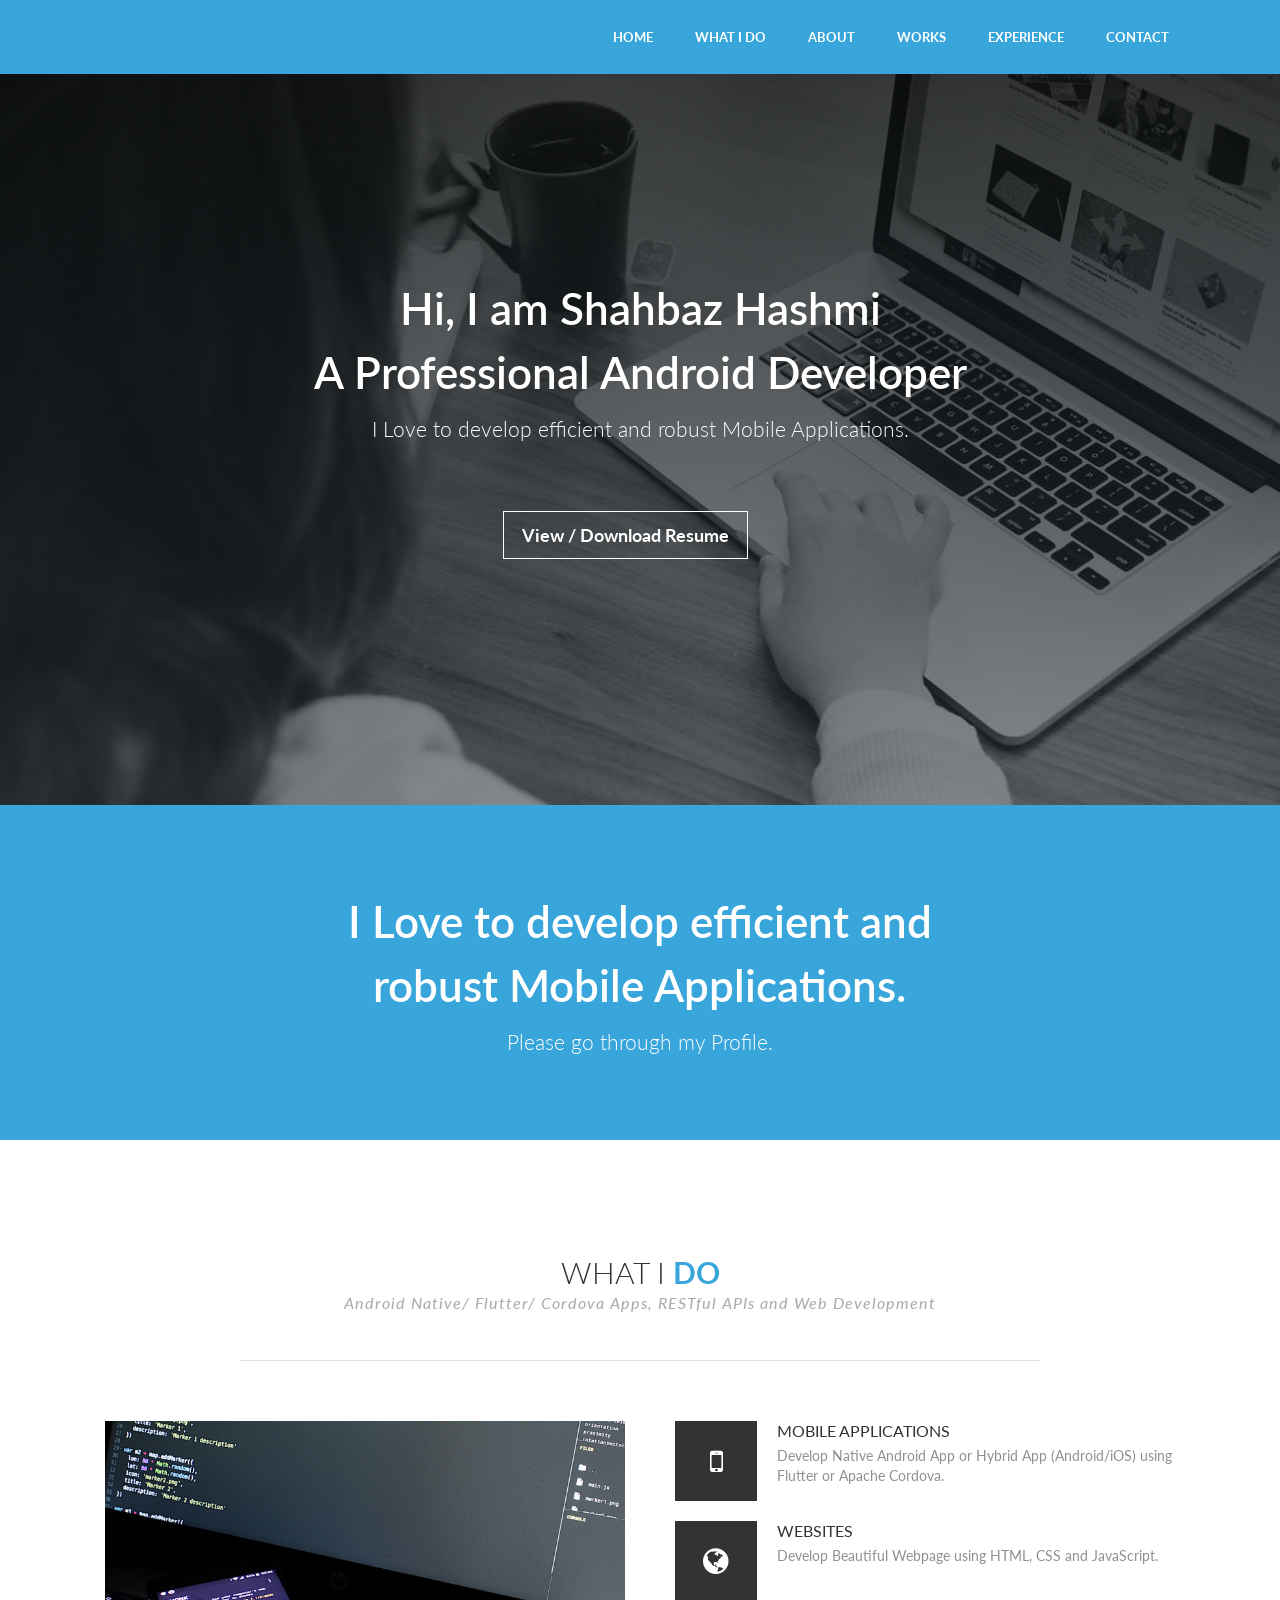
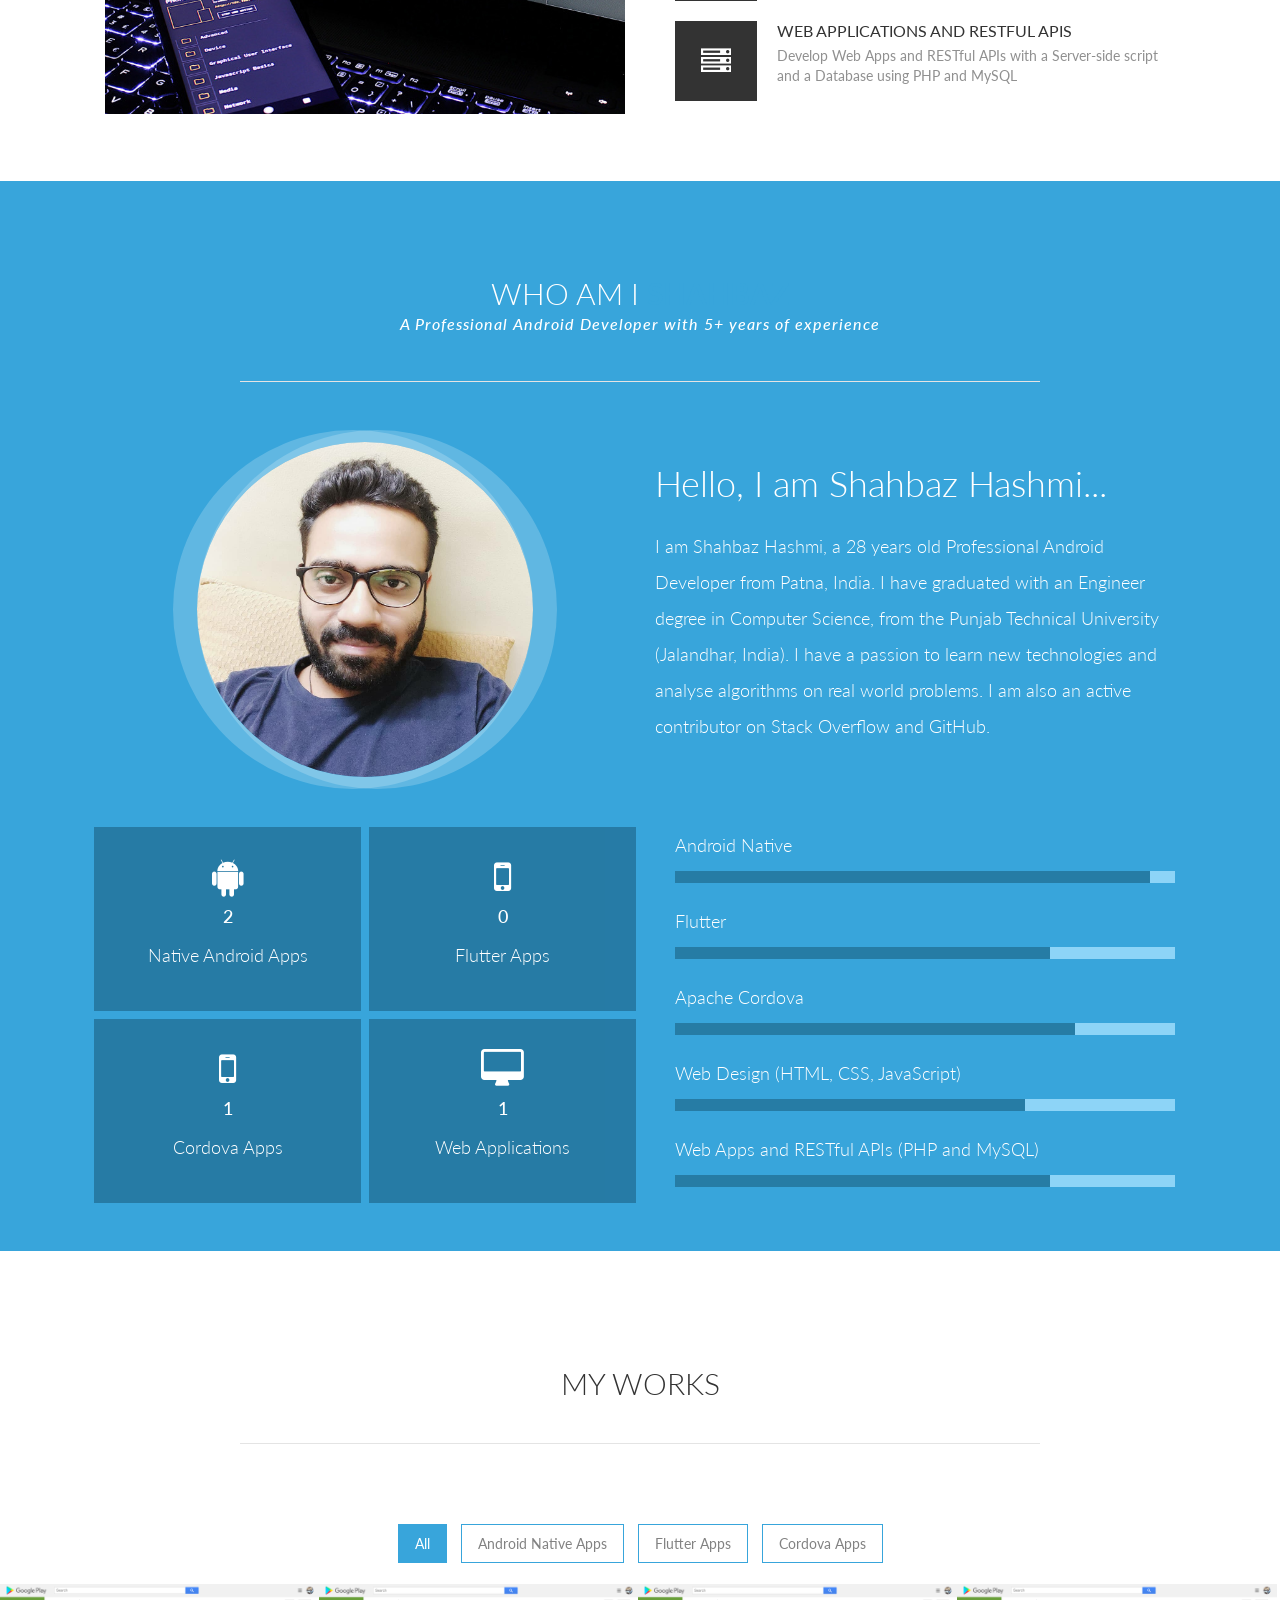
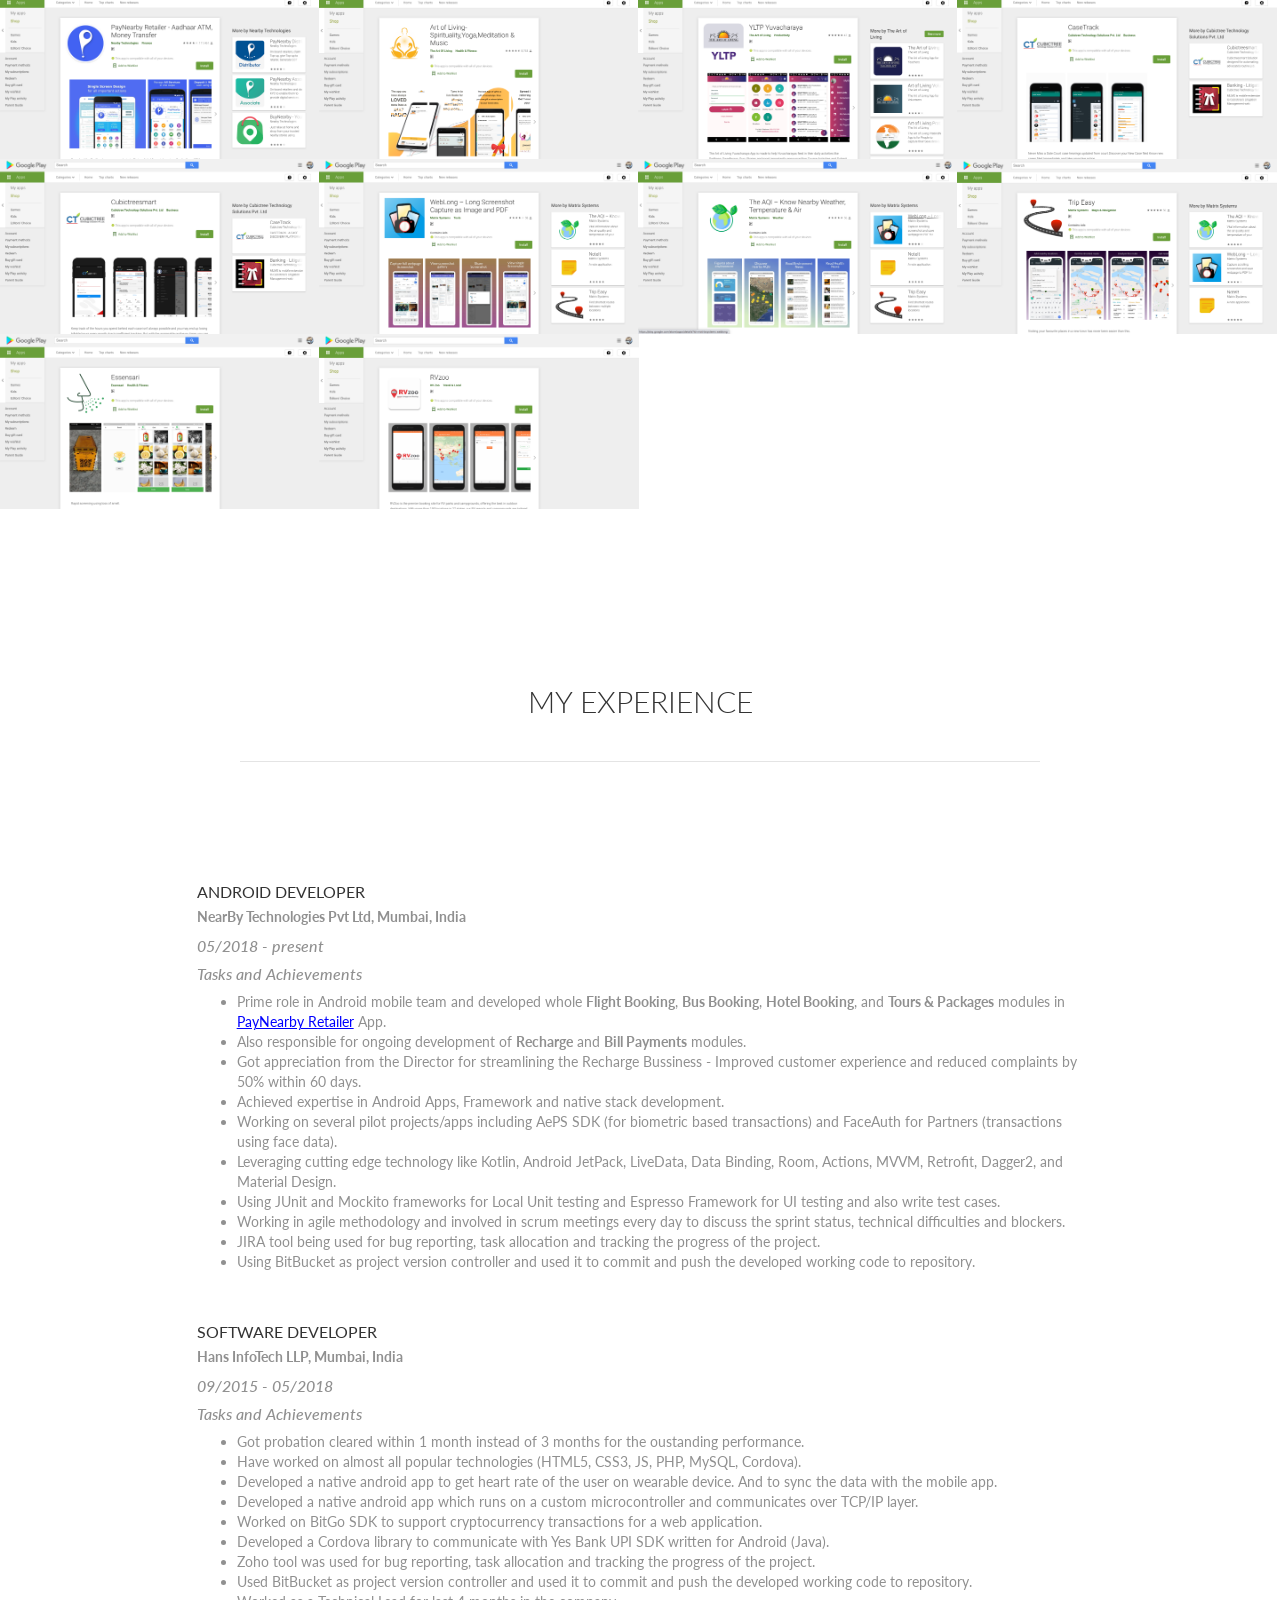
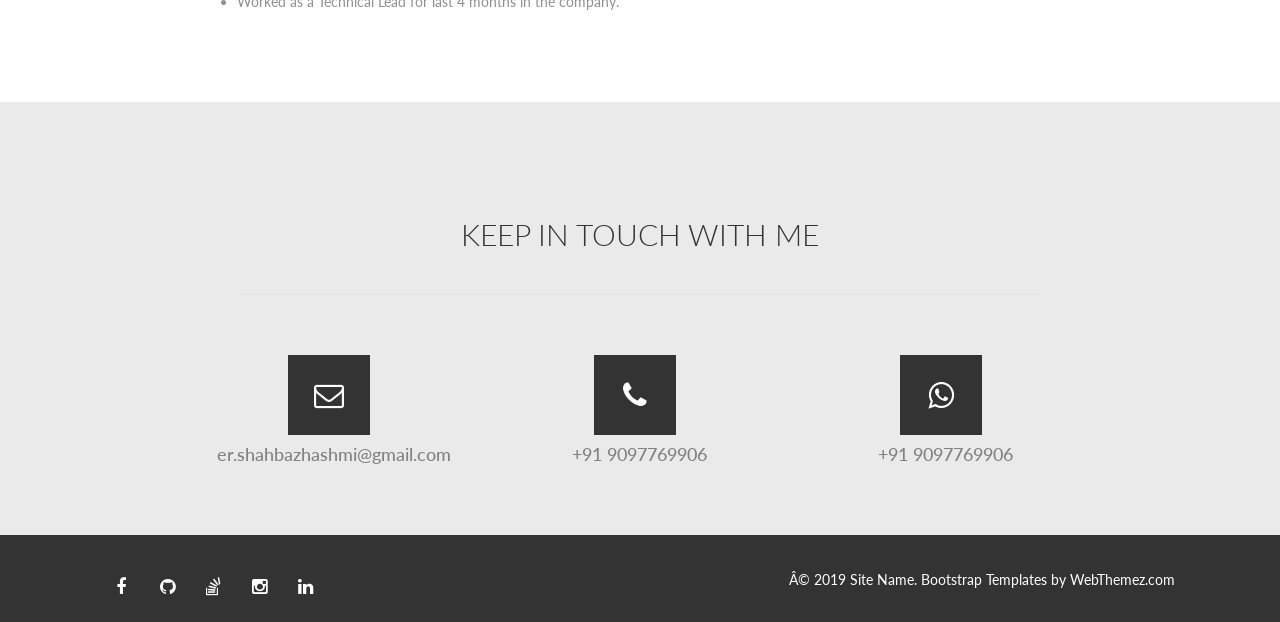
==== commit 81212eb2: "fixed: grammatical errors" ====
--- a/index.html
+++ b/index.html
@@ -243,7 +243,7 @@
                                     <div class="col-xs-6 facts">
                                         <!-- counter #2 -->
                                         <div class="count-box">
-                                            <i class="fa fa-mobile"></i>
+                                            <i class="fa fa-mobile-phone"></i>
                                             <h4 class="count">2</h4>
                                             <p class="small">Flutter Apps</p>
                                         </div>
@@ -255,7 +255,7 @@
                                     <div class="col-xs-6 facts">
                                         <!-- counter #3 -->
                                         <div class="count-box">
-                                            <i class="fa fa-arrows"></i>
+                                            <i class="fa fa-mobile-phone"></i>
                                             <h4 class="count">3</h4>
                                             <p class="small">Cordova Apps</p>
                                         </div>
@@ -615,19 +615,19 @@
                                                 Working on several pilot projects/apps including AePS SDK (for biometric based transactions) and FaceAuth for Partners (transactions using face data).
                                             </li>
                                             <li>
-                                                Leveraged cutting edge technology like Kotlin, Android JetPack, LiveData, Data Binding, Room, Actions, MVVM, Retrofit, Dagger2, and Material Design.
+                                                Leveraging cutting edge technology like Kotlin, Android JetPack, LiveData, Data Binding, Room, Actions, MVVM, Retrofit, Dagger2, and Material Design.
                                             </li>
                                             <li>
                                                 Using JUnit and Mockito frameworks for Local Unit testing and Espresso Framework for UI testing and also write test cases.
                                             </li>
                                             <li>
-                                                Worked in agile methodology and involved in scrum meetings every day to discuss the sprint status, technical difficulties and blockers.
-                                            </li>
-                                            <li>
-                                                JIRA tool was used for bug reporting, task allocation and tracking the progress of the project.
-                                            </li>
-                                            <li>
-                                                Used BitBucket as project version controller and used it to commit and push the developed working code to repository.
+                                                Working in agile methodology and involved in scrum meetings every day to discuss the sprint status, technical difficulties and blockers.
+                                            </li>
+                                            <li>
+                                                JIRA tool being used for bug reporting, task allocation and tracking the progress of the project.
+                                            </li>
+                                            <li>
+                                                Using BitBucket as project version controller and used it to commit and push the developed working code to repository.
                                             </li>
                                         </ul>
                                     </p>
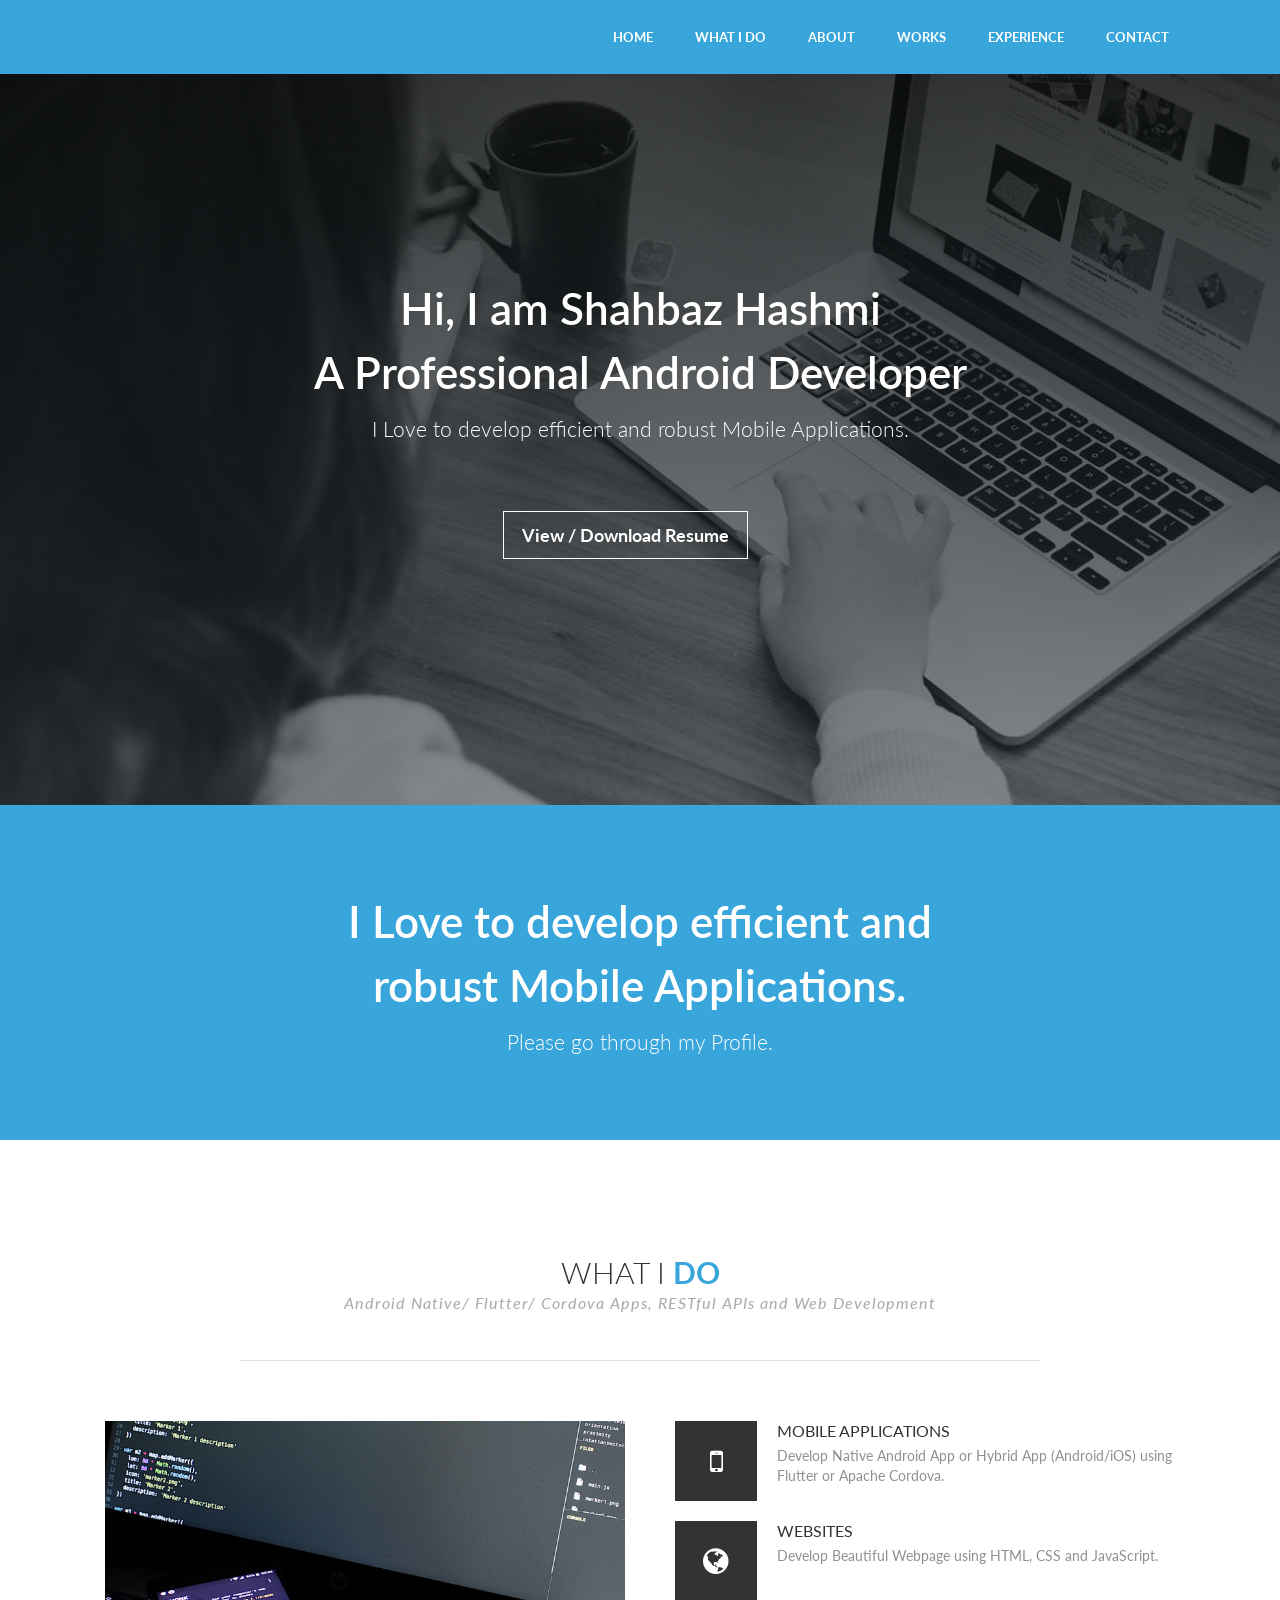
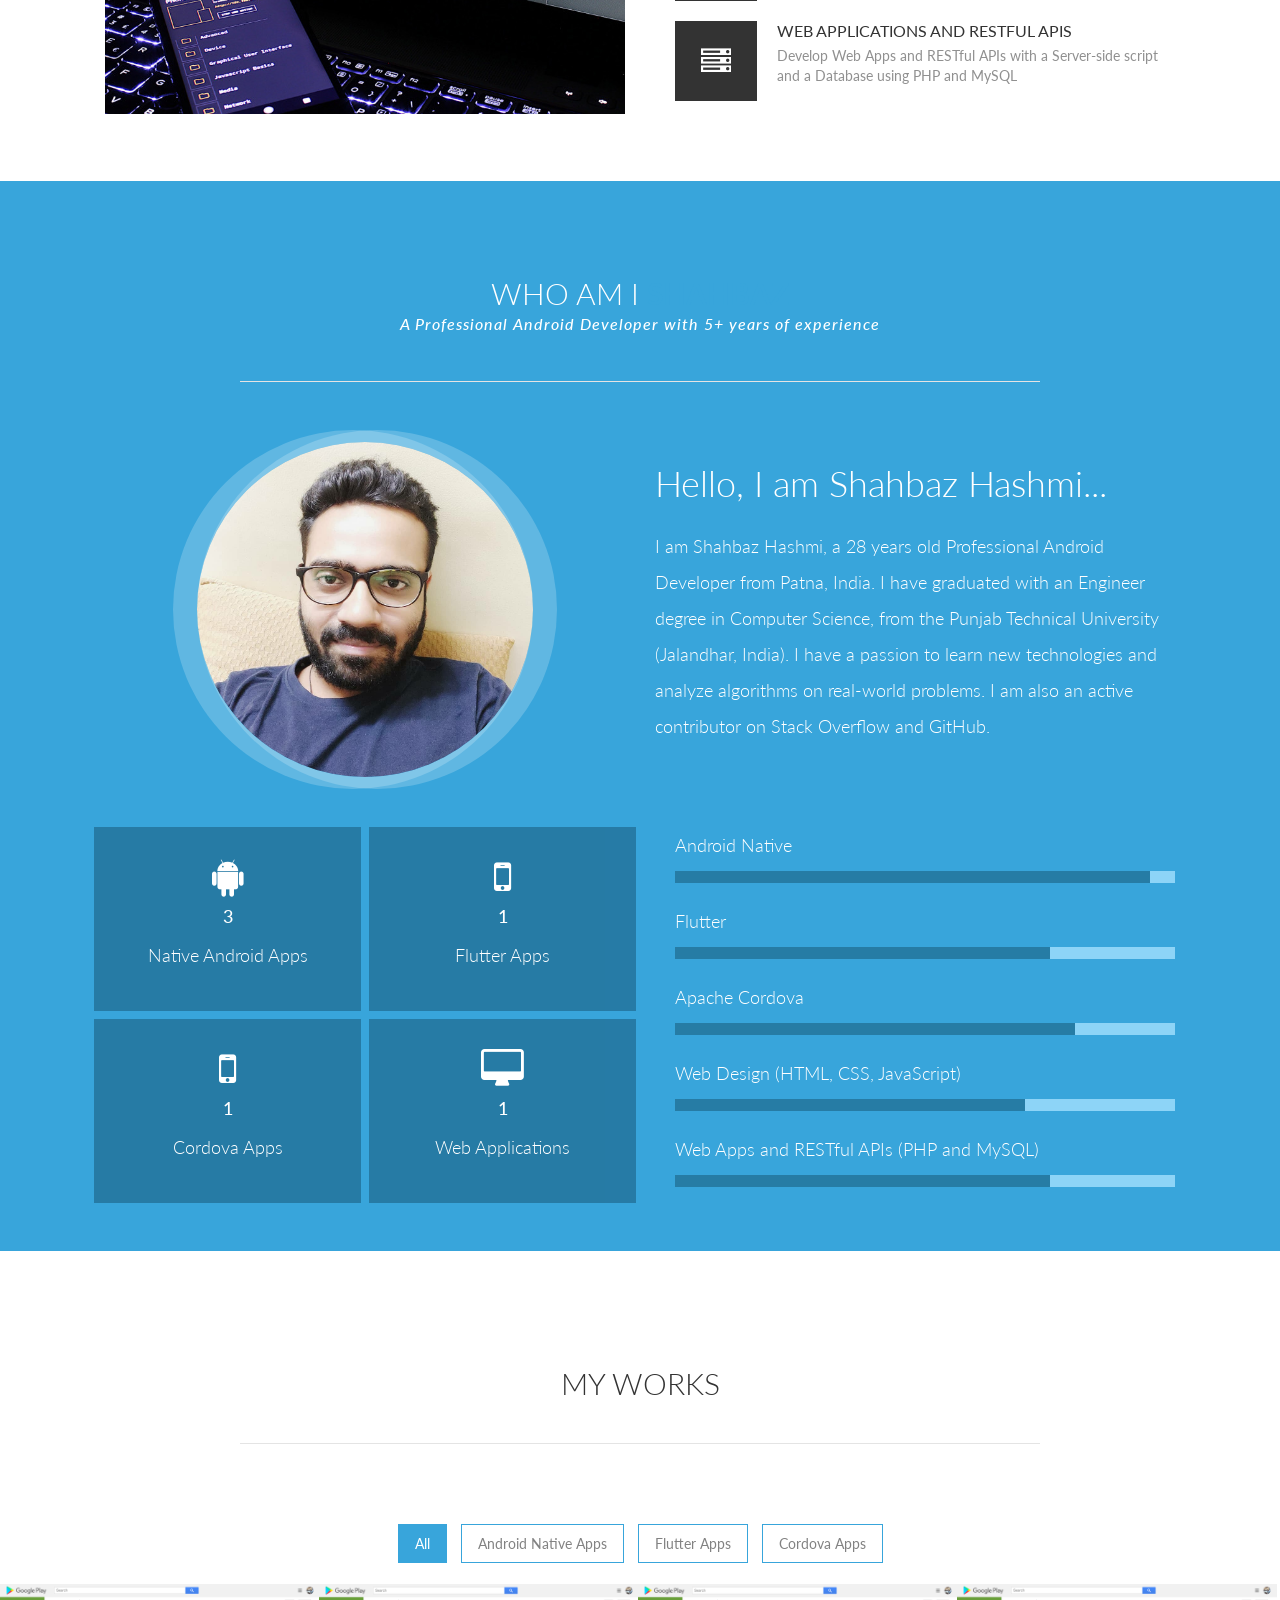
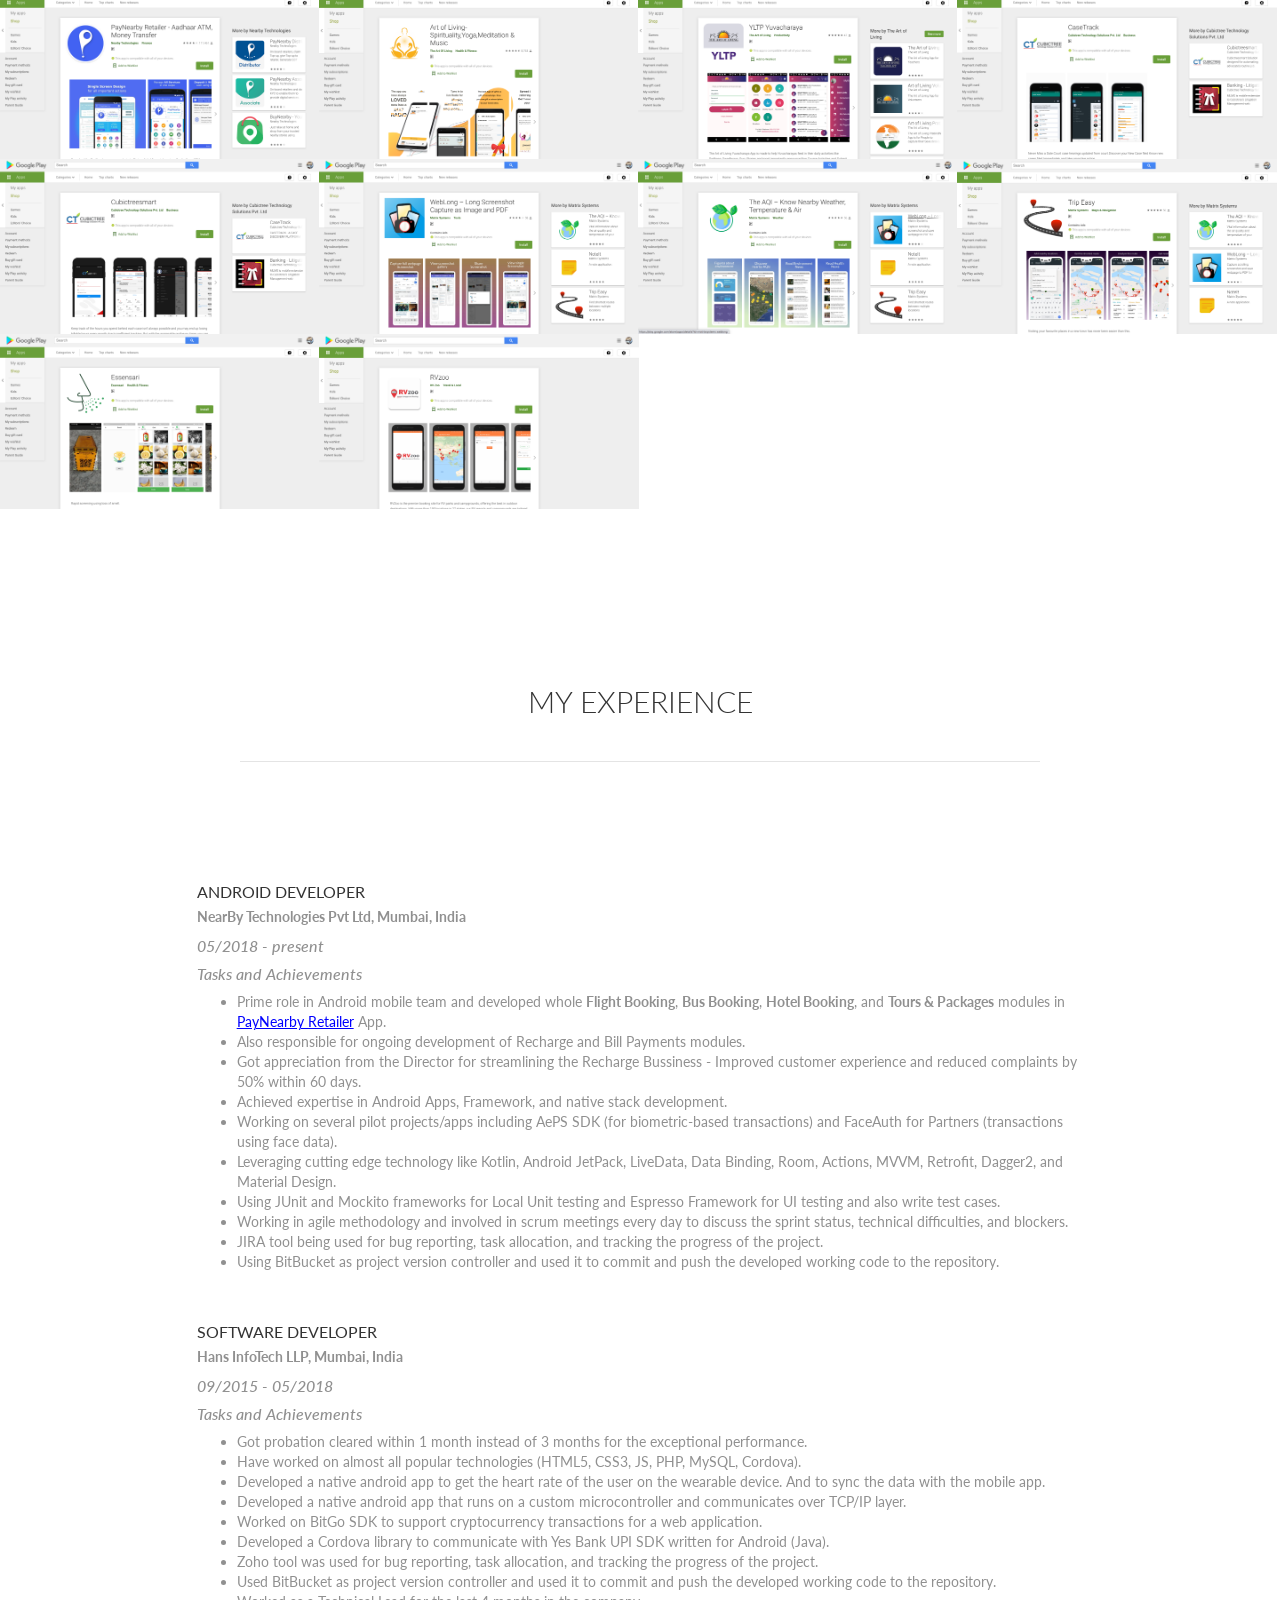
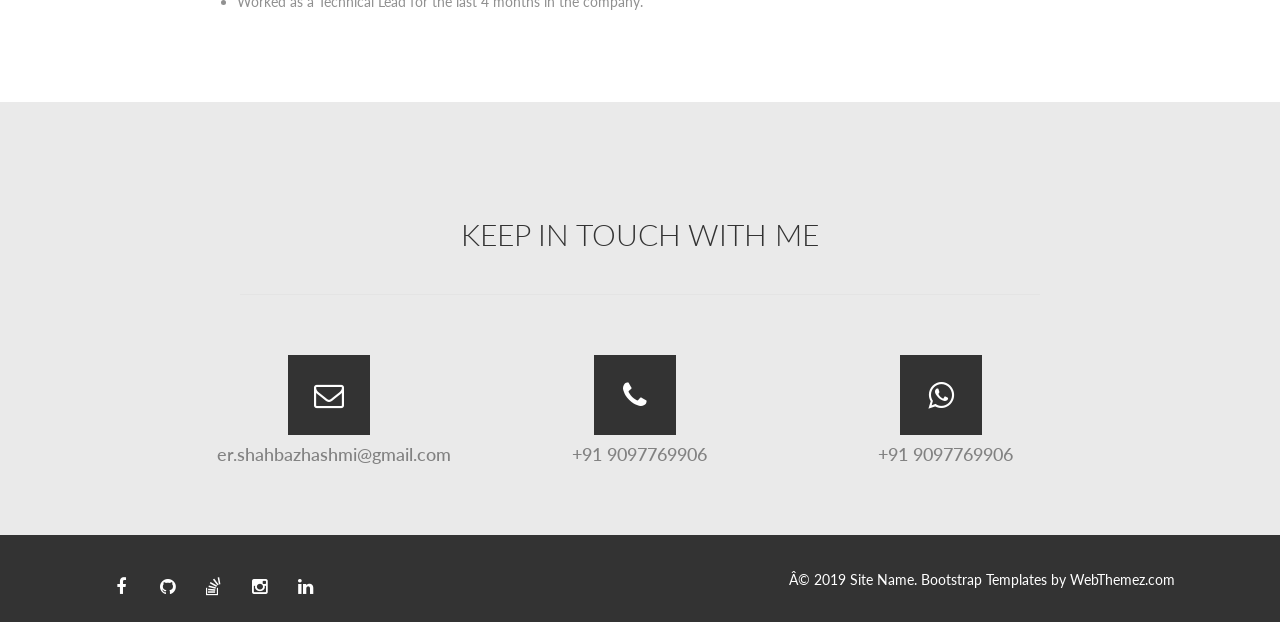
==== commit 168ed0a2: "fixed: gramaticals erroe" ====
--- a/index.html
+++ b/index.html
@@ -213,7 +213,7 @@
                     <div class="col-sm-6 col-sm-offset-1 scrollimation fade-left in">
                         <h1>Hello, I am Shahbaz Hashmi...</h1>
                         <p>I am Shahbaz Hashmi, a 28 years old Professional Android Developer from Patna, India. I have graduated with an Engineer degree in Computer Science, from the Punjab Technical University (Jalandhar, India). I have a passion to learn
-                            new technologies and analyse algorithms on real world problems. I am also an active contributor on <a href="https://stackoverflow.com/users/4685284/shahbaz-hashmi">Stack Overflow</a> and <a href="https://github.com/shahbazhashmi">GitHub</a>.</p>
+                            new technologies and analyze algorithms on real-world problems. I am also an active contributor on <a href="https://stackoverflow.com/users/4685284/shahbaz-hashmi">Stack Overflow</a> and <a href="https://github.com/shahbazhashmi">GitHub</a>.</p>
 
                     </div>
                 </div>
@@ -598,37 +598,16 @@
                                     <h5><i>Tasks and Achievements</i></h5>
                                     <p>
                                         <ul>
-                                            <li>
-                                                Prime role in Android mobile team and developed whole <b>Flight Booking</b>, <b>Bus Booking</b>, <b>Hotel Booking</b>, and <b>Tours & Packages</b> modules in <a class="hyperlink" href="https://play.google.com/store/apps/details?id=com.bnb.paynearby">PayNearby Retailer</a>                                                App.
-                                            </li>
-                                            <li>
-                                                Also responsible for ongoing development of <b>Recharge</b> and <b>Bill Payments</b> modules.
-                                            </li>
-                                            <li>
-                                                Got appreciation from the Director for streamlining the Recharge Bussiness - Improved customer experience and reduced complaints by 50% within 60 days.
-                                            </li>
-                                            <li>
-                                                Achieved expertise in Android Apps, Framework and native stack development.
-                                            </li>
-
-                                            <li>
-                                                Working on several pilot projects/apps including AePS SDK (for biometric based transactions) and FaceAuth for Partners (transactions using face data).
-                                            </li>
-                                            <li>
-                                                Leveraging cutting edge technology like Kotlin, Android JetPack, LiveData, Data Binding, Room, Actions, MVVM, Retrofit, Dagger2, and Material Design.
-                                            </li>
-                                            <li>
-                                                Using JUnit and Mockito frameworks for Local Unit testing and Espresso Framework for UI testing and also write test cases.
-                                            </li>
-                                            <li>
-                                                Working in agile methodology and involved in scrum meetings every day to discuss the sprint status, technical difficulties and blockers.
-                                            </li>
-                                            <li>
-                                                JIRA tool being used for bug reporting, task allocation and tracking the progress of the project.
-                                            </li>
-                                            <li>
-                                                Using BitBucket as project version controller and used it to commit and push the developed working code to repository.
-                                            </li>
+                                            <li>Prime role in Android mobile team and developed whole <b>Flight Booking</b>, <b>Bus Booking</b>, <b>Hotel Booking</b>, and <b>Tours & Packages</b> modules in <a class="hyperlink" href="https://play.google.com/store/apps/details?id=com.bnb.paynearby">PayNearby Retailer</a>                                                App.</li>
+                                            <li>Also responsible for ongoing development of Recharge and Bill Payments modules.</li>
+                                            <li>Got appreciation from the Director for streamlining the Recharge Bussiness - Improved customer experience and reduced complaints by 50% within 60 days.</li>
+                                            <li>Achieved expertise in Android Apps, Framework, and native stack development.</li>
+                                            <li>Working on several pilot projects/apps including AePS SDK (for biometric-based transactions) and FaceAuth for Partners (transactions using face data).</li>
+                                            <li>Leveraging cutting edge technology like Kotlin, Android JetPack, LiveData, Data Binding, Room, Actions, MVVM, Retrofit, Dagger2, and Material Design.</li>
+                                            <li>Using JUnit and Mockito frameworks for Local Unit testing and Espresso Framework for UI testing and also write test cases.</li>
+                                            <li>Working in agile methodology and involved in scrum meetings every day to discuss the sprint status, technical difficulties, and blockers.</li>
+                                            <li>JIRA tool being used for bug reporting, task allocation, and tracking the progress of the project.</li>
+                                            <li>Using BitBucket as project version controller and used it to commit and push the developed working code to the repository.</li>
                                         </ul>
                                     </p>
                                 </div>
@@ -644,16 +623,16 @@
                                     <p>
                                         <ul>
                                             <li>
-                                                Got probation cleared within 1 month instead of 3 months for the oustanding performance.
+                                                Got probation cleared within 1 month instead of 3 months for the exceptional performance.
                                             </li>
                                             <li>
                                                 Have worked on almost all popular technologies (HTML5, CSS3, JS, PHP, MySQL, Cordova).
                                             </li>
                                             <li>
-                                                Developed a native android app to get heart rate of the user on wearable device. And to sync the data with the mobile app.
-                                            </li>
-                                            <li>
-                                                Developed a native android app which runs on a custom microcontroller and communicates over TCP/IP layer.
+                                                Developed a native android app to get the heart rate of the user on the wearable device. And to sync the data with the mobile app.
+                                            </li>
+                                            <li>
+                                                Developed a native android app that runs on a custom microcontroller and communicates over TCP/IP layer.
                                             </li>
                                             <li>
                                                 Worked on BitGo SDK to support cryptocurrency transactions for a web application.
@@ -662,13 +641,13 @@
                                                 Developed a Cordova library to communicate with Yes Bank UPI SDK written for Android (Java).
                                             </li>
                                             <li>
-                                                Zoho tool was used for bug reporting, task allocation and tracking the progress of the project.
-                                            </li>
-                                            <li>
-                                                Used BitBucket as project version controller and used it to commit and push the developed working code to repository.
-                                            </li>
-                                            <li>
-                                                Worked as a Technical Lead for last 4 months in the company.
+                                                Zoho tool was used for bug reporting, task allocation, and tracking the progress of the project.
+                                            </li>
+                                            <li>
+                                                Used BitBucket as project version controller and used it to commit and push the developed working code to the repository.
+                                            </li>
+                                            <li>
+                                                Worked as a Technical Lead for the last 4 months in the company.
                                             </li>
                                         </ul>
                                     </p>
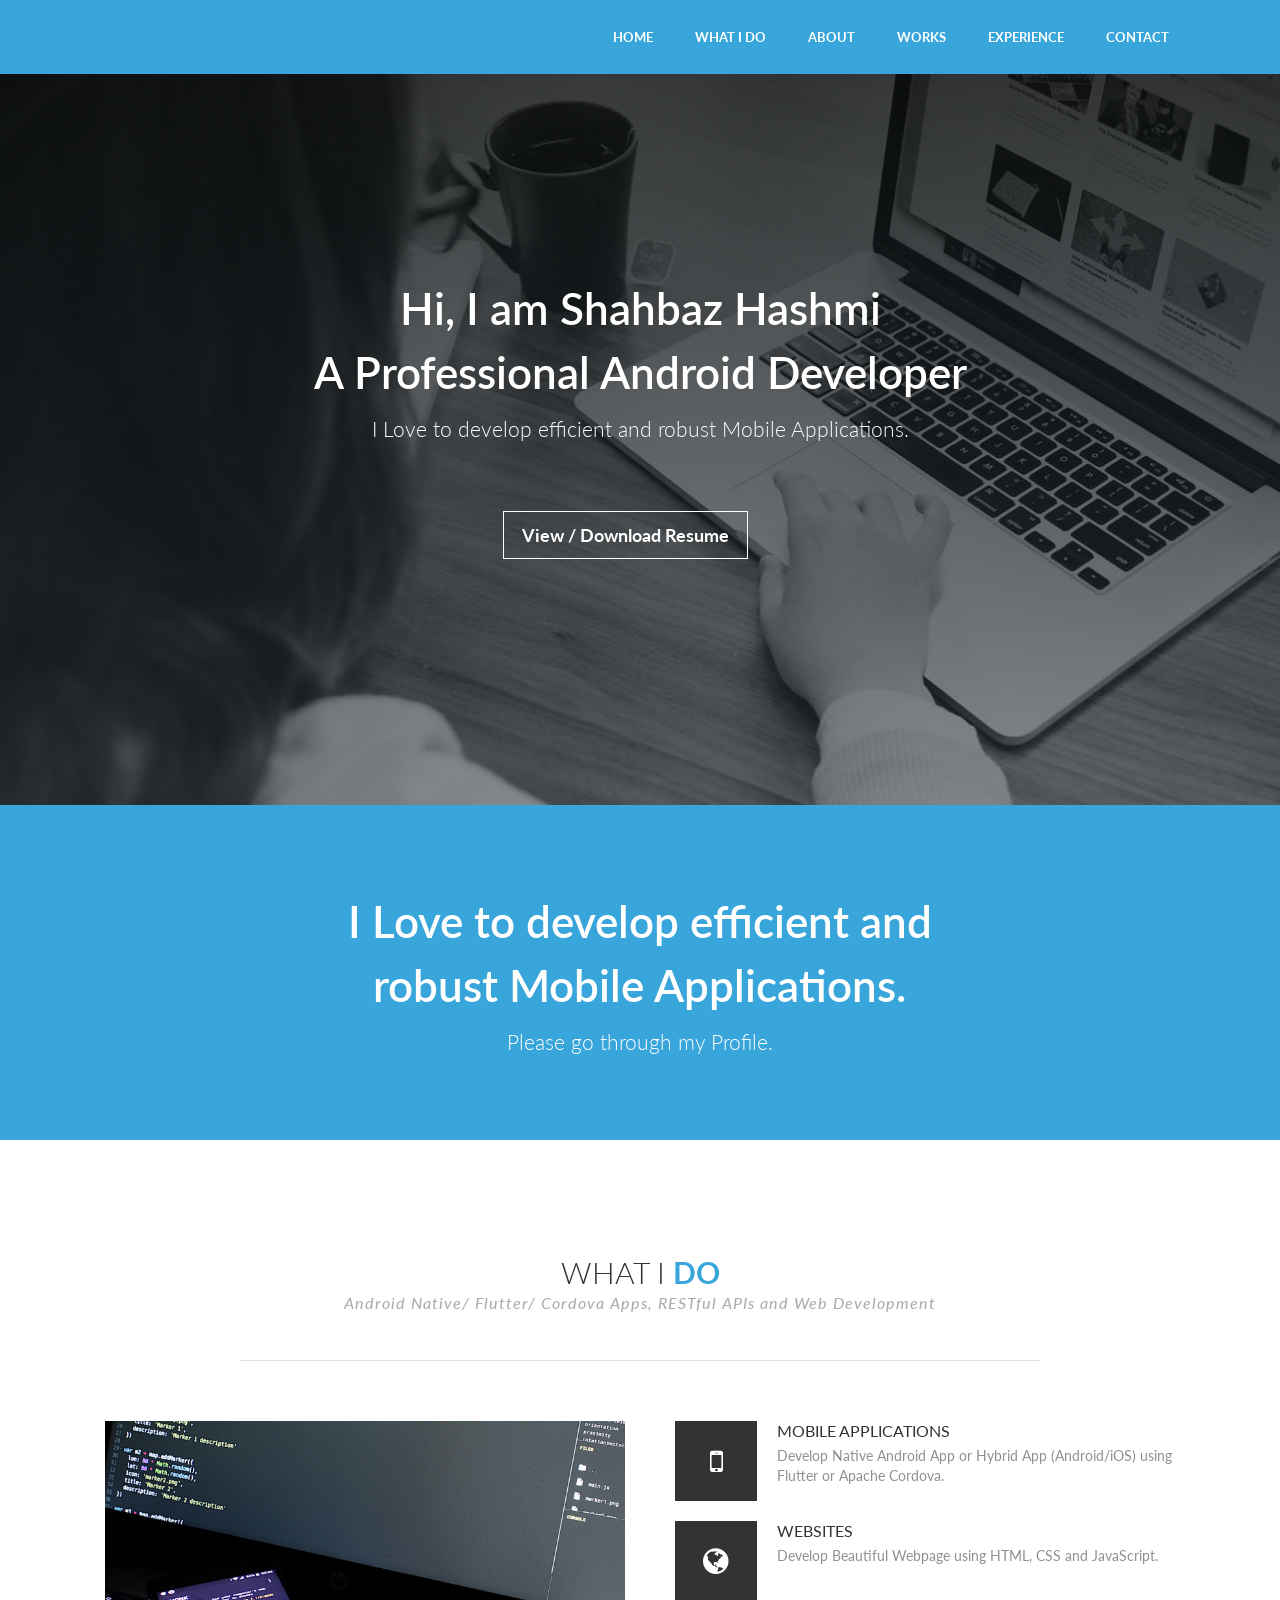
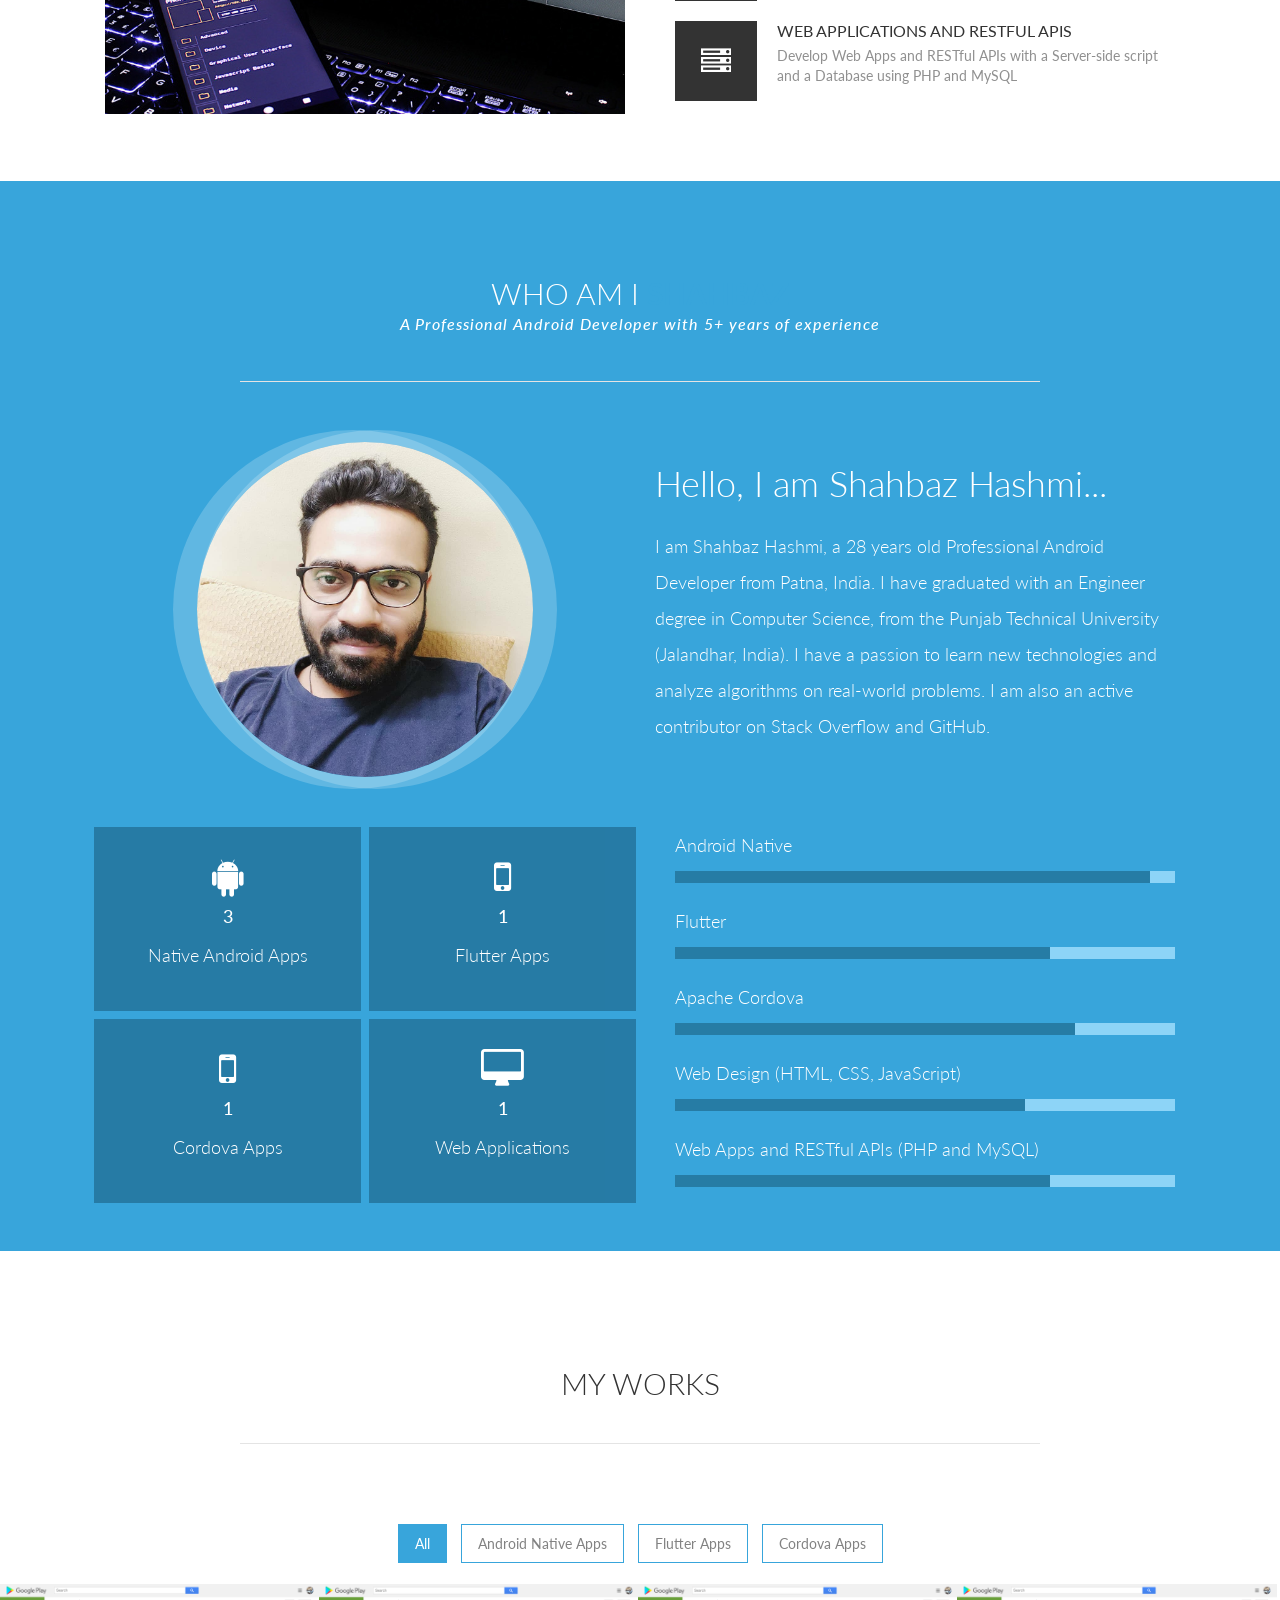
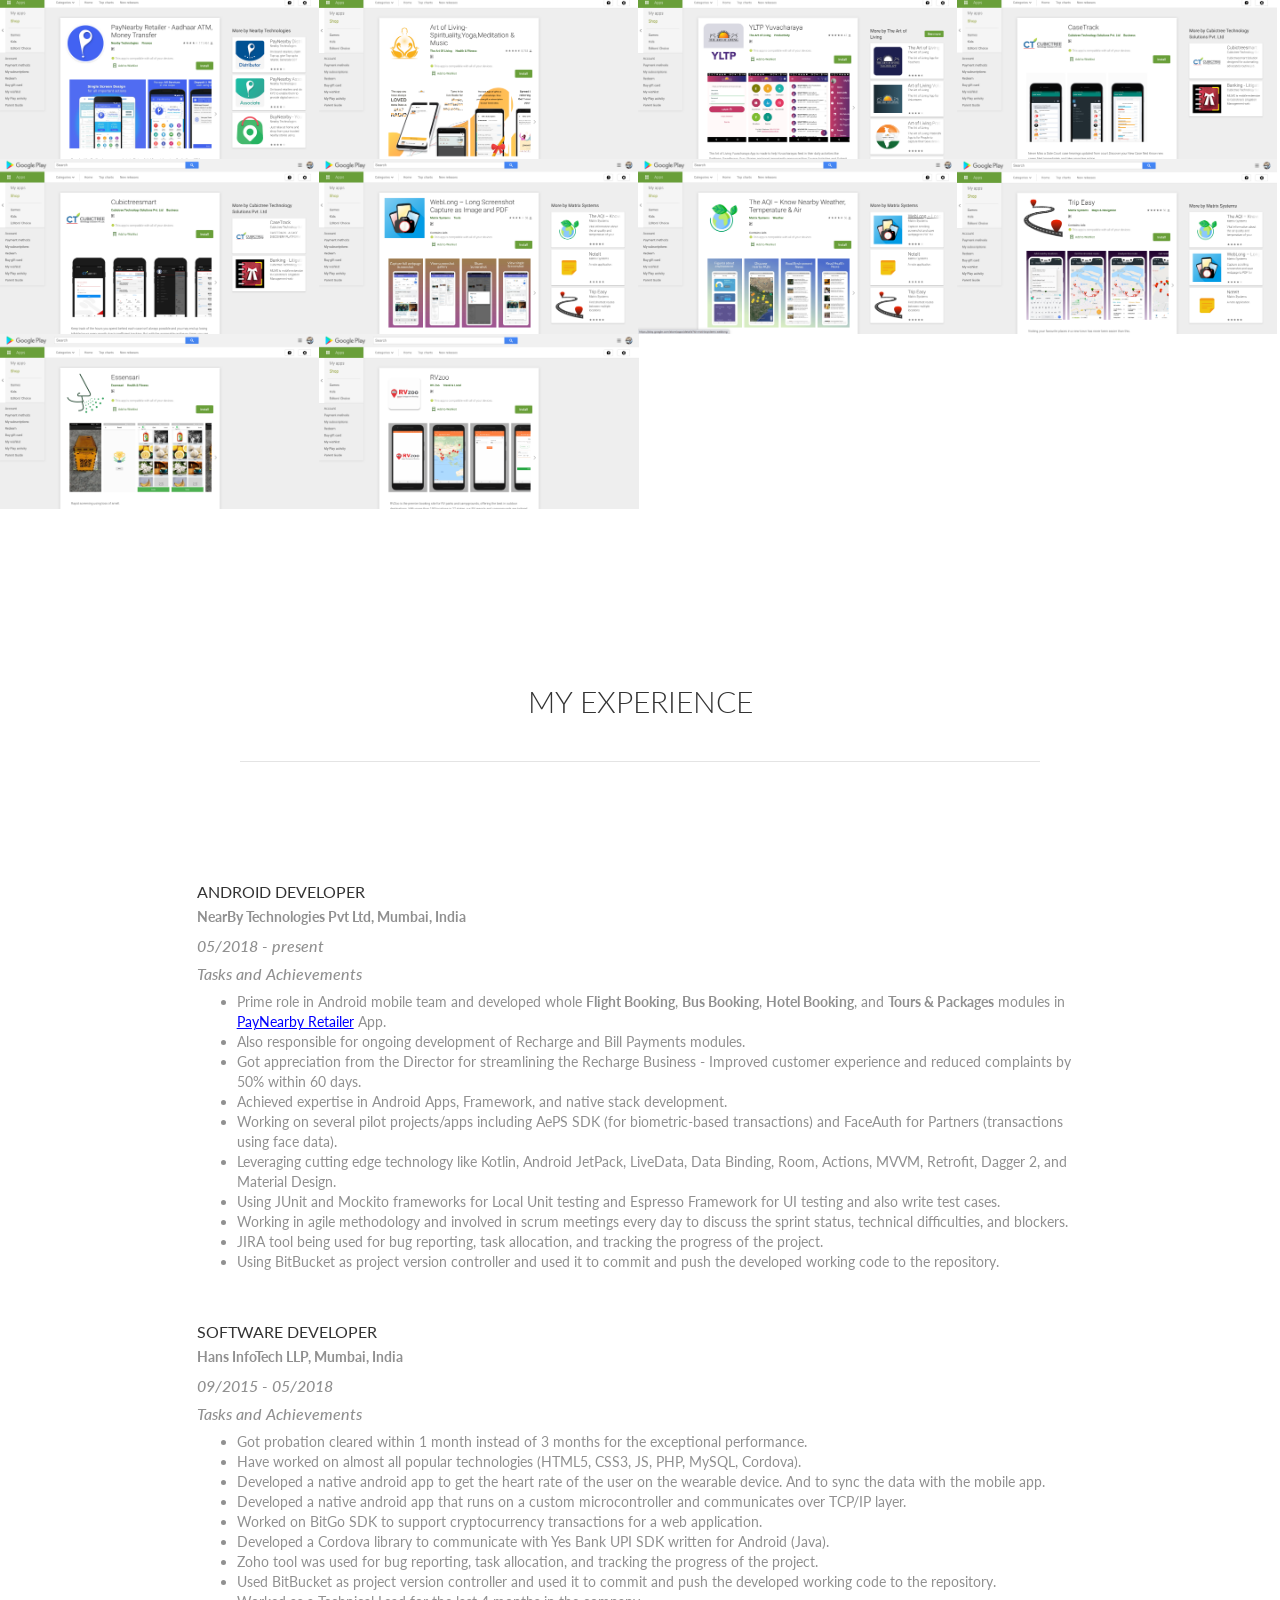
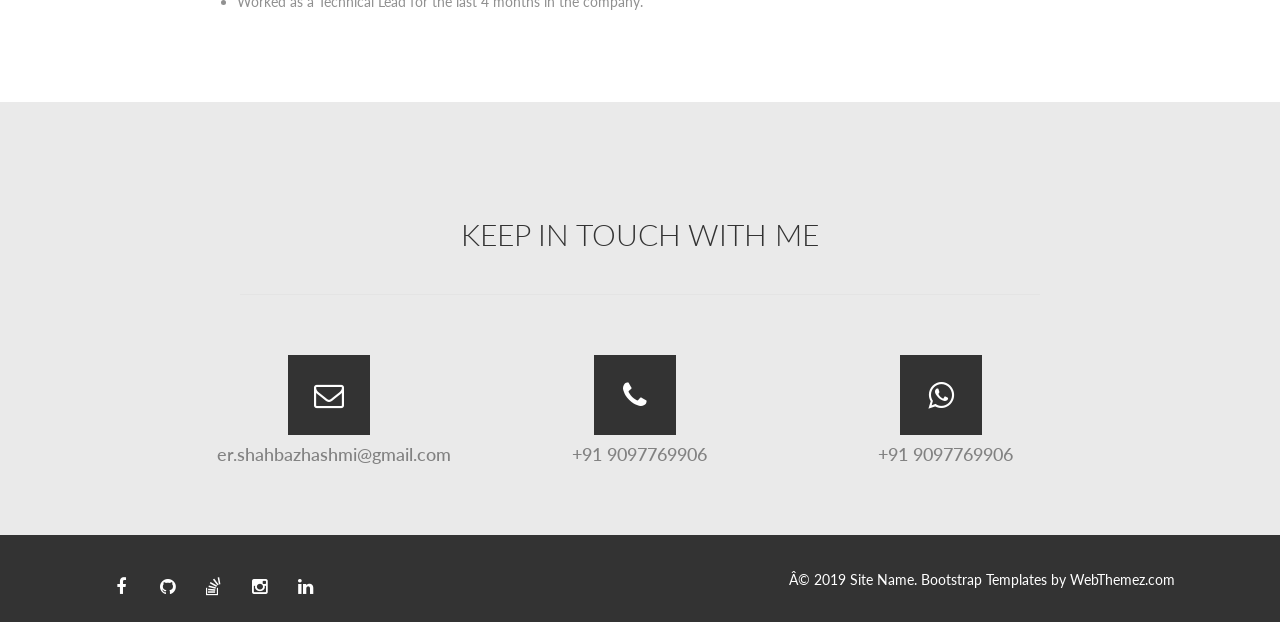
==== commit 6b72242a: "fixed: type" ====
--- a/index.html
+++ b/index.html
@@ -600,10 +600,10 @@
                                         <ul>
                                             <li>Prime role in Android mobile team and developed whole <b>Flight Booking</b>, <b>Bus Booking</b>, <b>Hotel Booking</b>, and <b>Tours & Packages</b> modules in <a class="hyperlink" href="https://play.google.com/store/apps/details?id=com.bnb.paynearby">PayNearby Retailer</a>                                                App.</li>
                                             <li>Also responsible for ongoing development of Recharge and Bill Payments modules.</li>
-                                            <li>Got appreciation from the Director for streamlining the Recharge Bussiness - Improved customer experience and reduced complaints by 50% within 60 days.</li>
+                                            <li>Got appreciation from the Director for streamlining the Recharge Business - Improved customer experience and reduced complaints by 50% within 60 days.</li>
                                             <li>Achieved expertise in Android Apps, Framework, and native stack development.</li>
                                             <li>Working on several pilot projects/apps including AePS SDK (for biometric-based transactions) and FaceAuth for Partners (transactions using face data).</li>
-                                            <li>Leveraging cutting edge technology like Kotlin, Android JetPack, LiveData, Data Binding, Room, Actions, MVVM, Retrofit, Dagger2, and Material Design.</li>
+                                            <li>Leveraging cutting edge technology like Kotlin, Android JetPack, LiveData, Data Binding, Room, Actions, MVVM, Retrofit, Dagger 2, and Material Design.</li>
                                             <li>Using JUnit and Mockito frameworks for Local Unit testing and Espresso Framework for UI testing and also write test cases.</li>
                                             <li>Working in agile methodology and involved in scrum meetings every day to discuss the sprint status, technical difficulties, and blockers.</li>
                                             <li>JIRA tool being used for bug reporting, task allocation, and tracking the progress of the project.</li>
